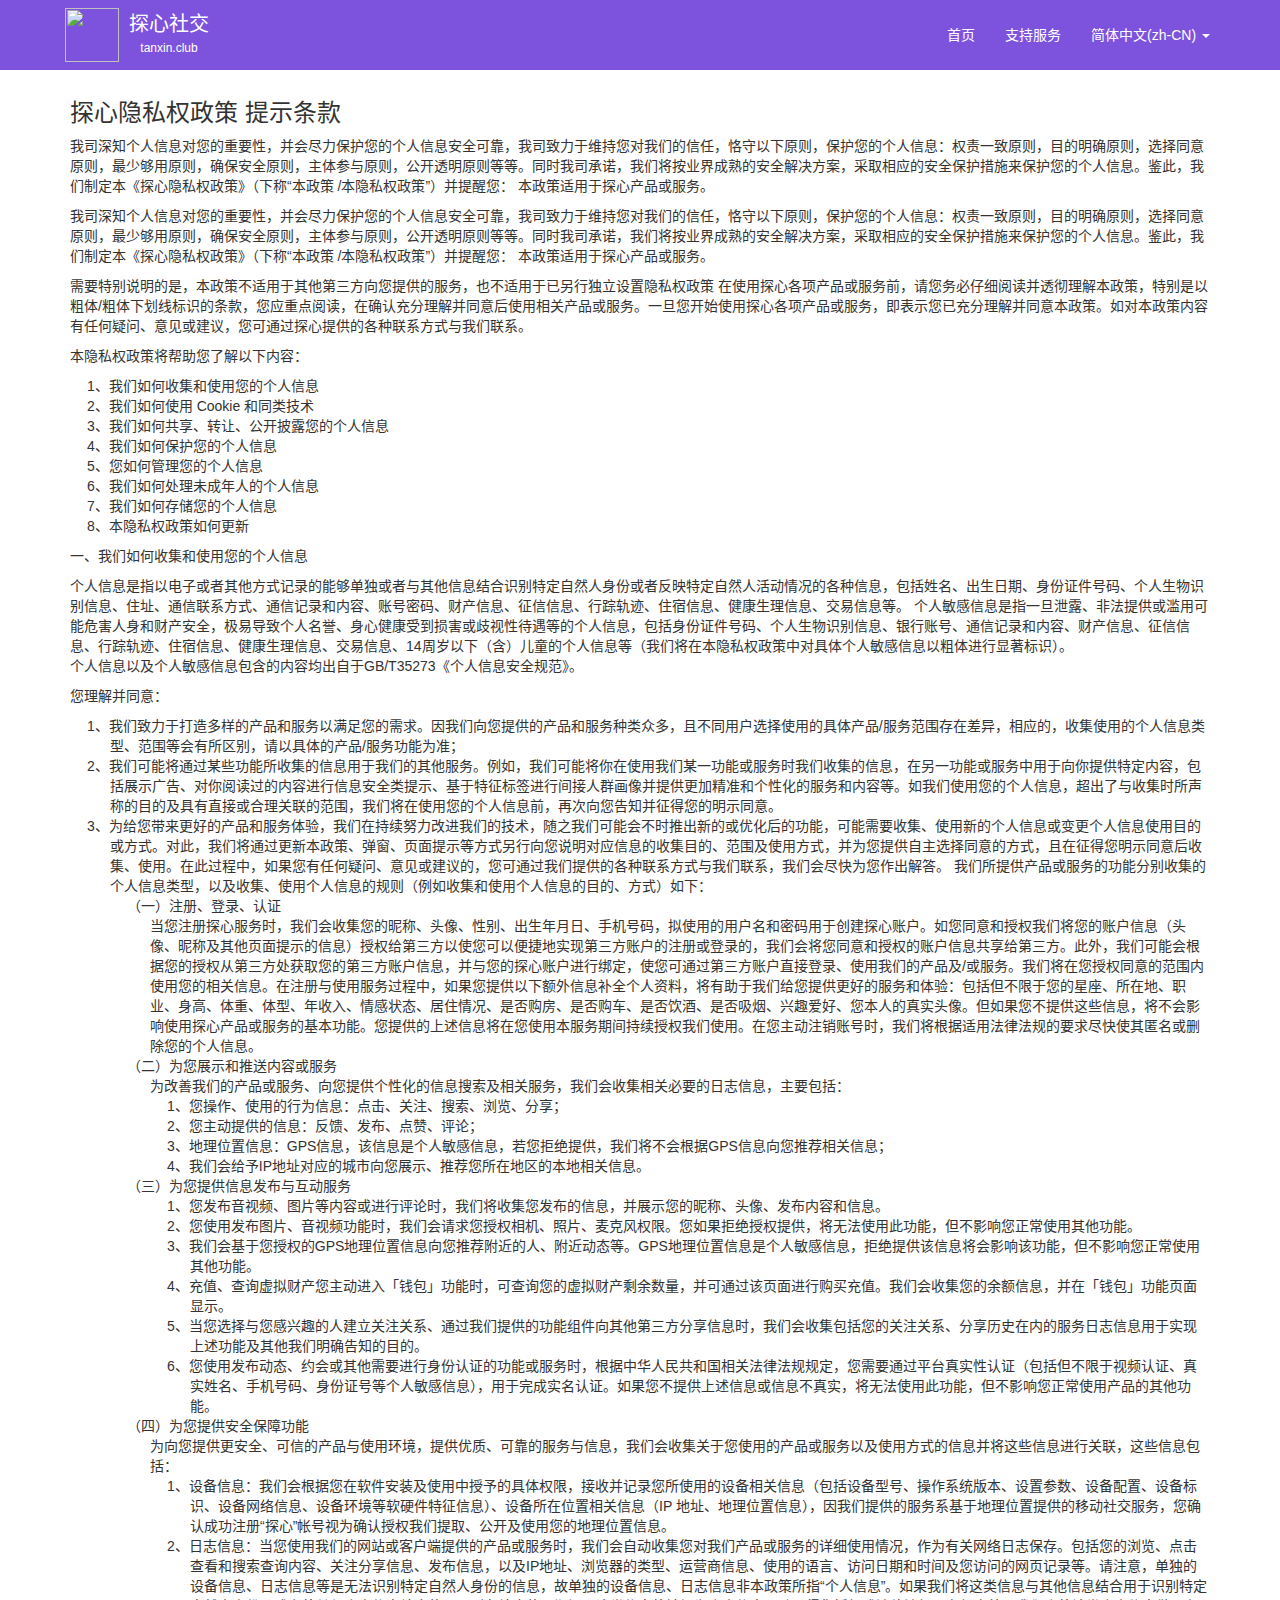
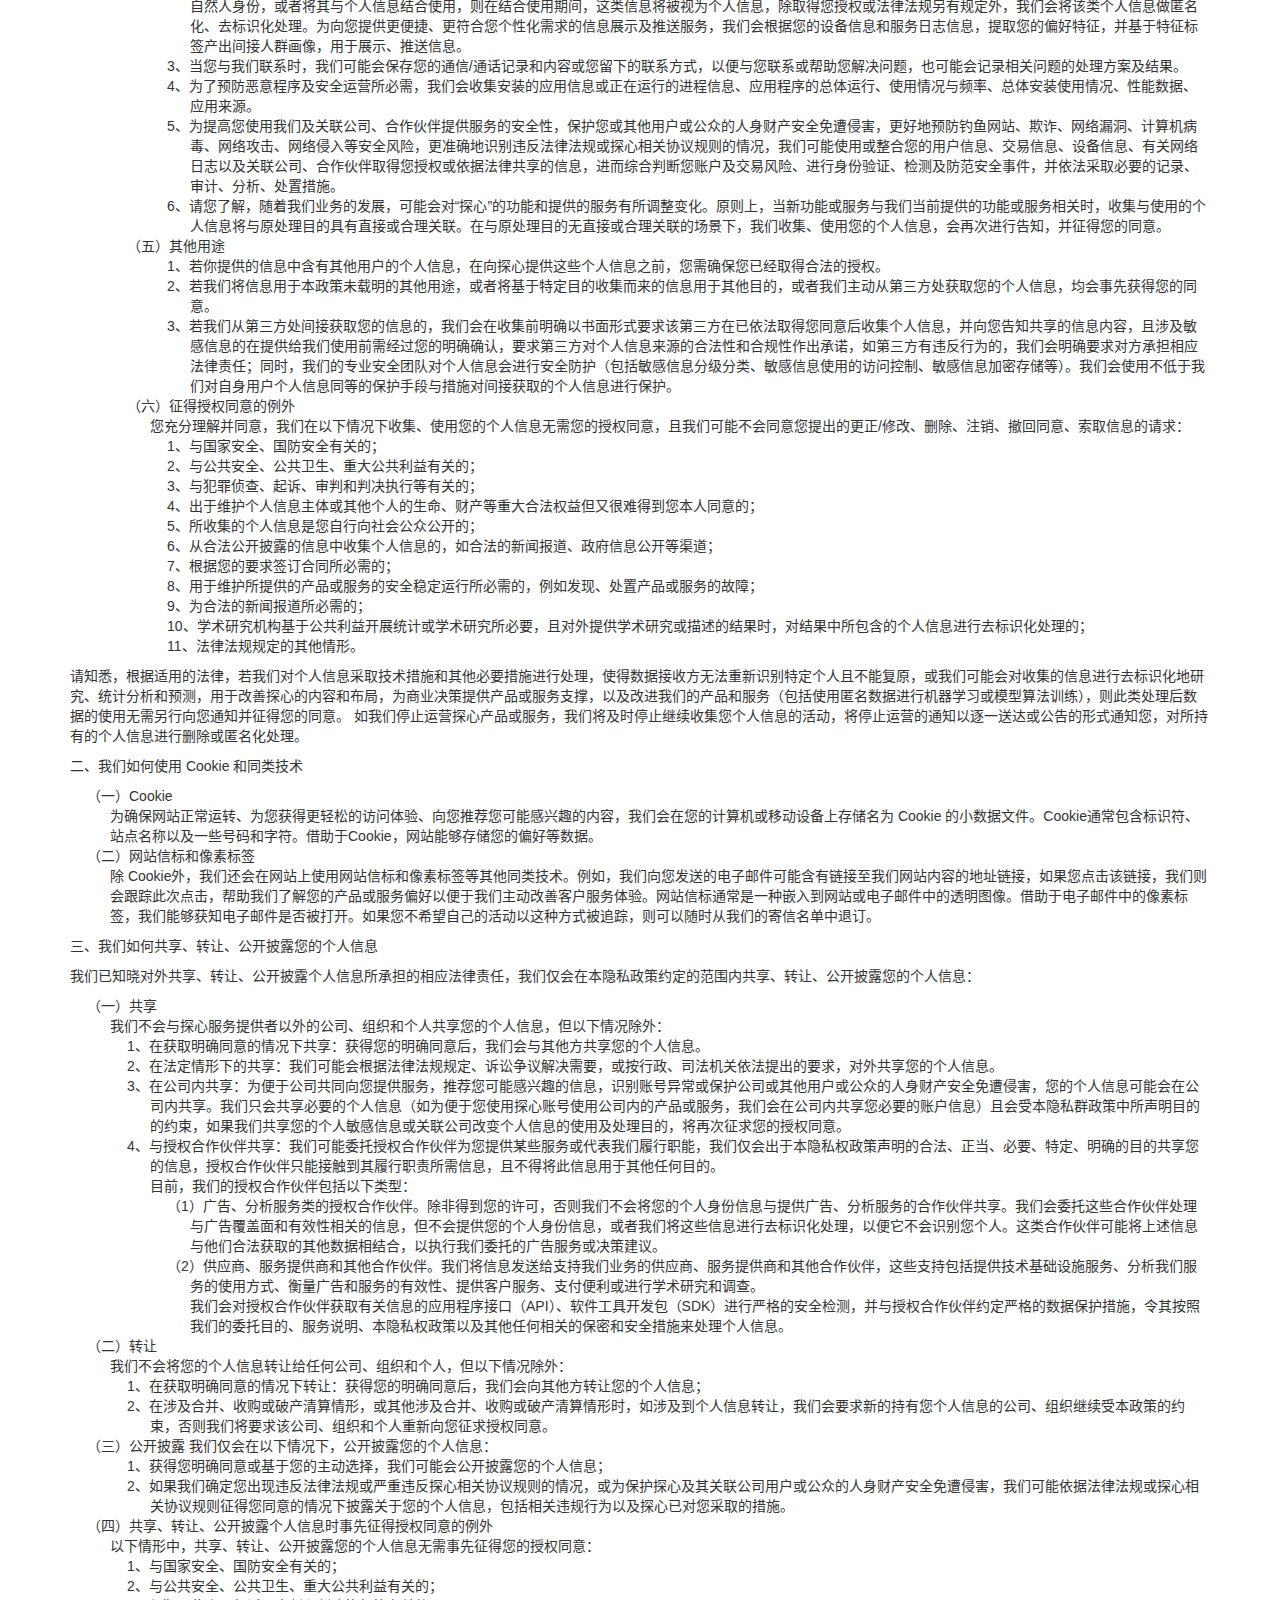
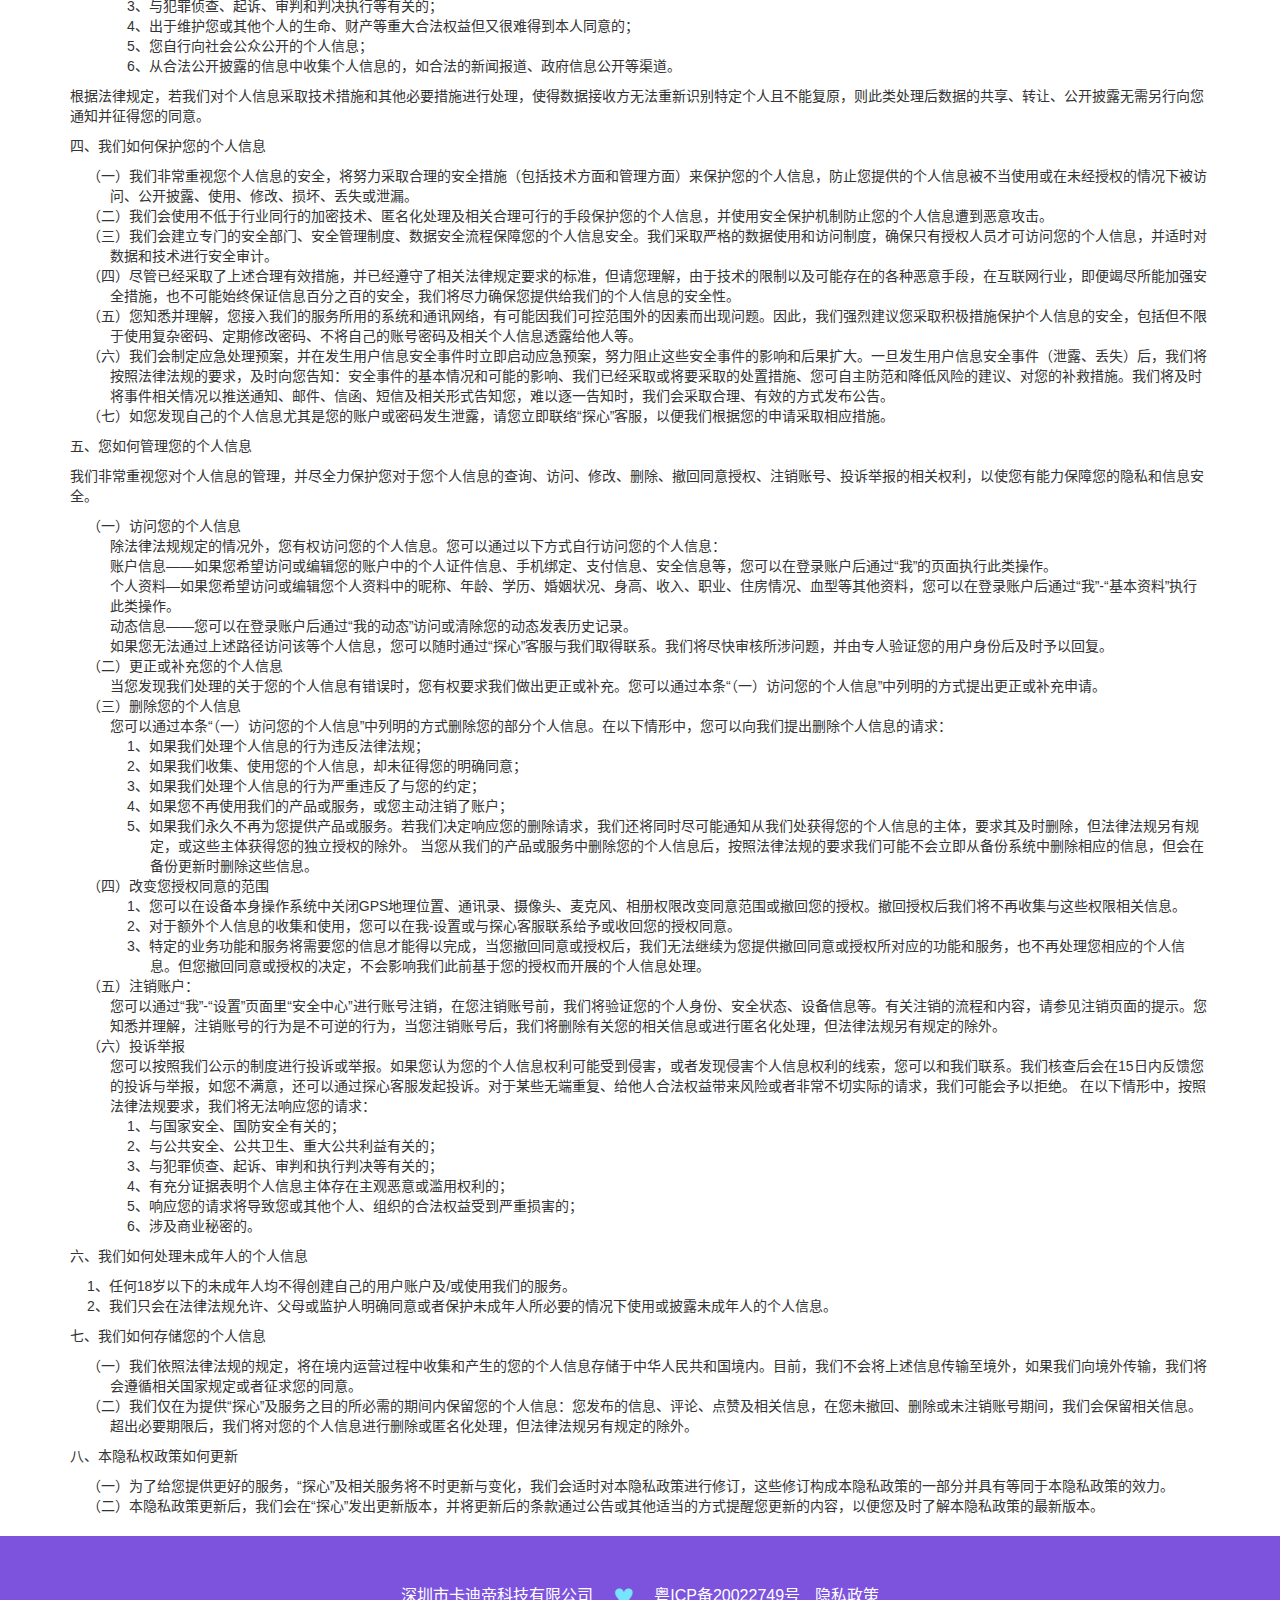
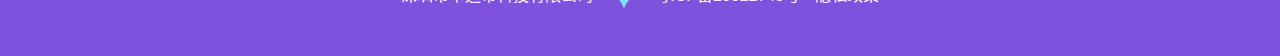
==== privacy.html @ de6b9dac "連結移除副檔名" ====
<html lang="zh-CN">
  <head>
    <meta charset="UTF-8" />
    <meta
      name="viewport"
      content="width=device-width, user-scalable=no, initial-scale=1.0, maximum-scale=1.0, minimum-scale=1.0"
    />
    <meta http-equiv="X-UA-Compatible" content="ie=edge" />
    <title>探心APP</title>

    <meta property="og:type" content="website" />
    <meta property="og:title" content="探心APP" />
    <meta property="og:site_name" content="探心APP" />
    <meta property="og:locale" content="zh-CN" />
    <meta name="twitter:card" content="summary" />
    <meta name="twitter:title" content="探心APP" />
    <meta name="keywords" content="tanxin,探心社交,APP" />
    <meta name="apple-mobile-web-app-capable" content="yes" />
    <meta name="apple-mobile-web-app-status-bar-style" content="black" />
    <link rel="icon" href="favicon.ico" />
    <meta name="description" content="探寻心跳的感觉" />

    <link
      rel="stylesheet"
      href="https://cdnjs.cloudflare.com/ajax/libs/twitter-bootstrap/3.3.7/css/bootstrap.min.css"
    />
    <!--[if lt IE 9]>
      <script src="https://cdnjs.cloudflare.com/ajax/libs/html5shiv/3.7.3/html5shiv.min.js"></script>
      <script src="https://cdnjs.cloudflare.com/ajax/libs/respond.js/1.4.2/respond.min.js"></script>
    <![endif]-->

    <link rel="stylesheet" href="src/css/animate.min.css" />
    <link rel="stylesheet" href="src/css/index.css?d=20200624" />
  </head>

  <body>
    <div id="wrap" class="container">
      <div class="row">
        <nav class="navbar navbar-default navbar-fixed-top" role="navigation">
          <div class="container">
            <div class="navbar-header">
              <button
                type="button"
                class="navbar-toggle"
                data-toggle="collapse"
                data-target=".navbar-collapse"
              >
                <span class="sr-only"></span>
                <span class="icon-bar"></span>
                <span class="icon-bar"></span>
                <span class="icon-bar"></span>
              </button>
              <a class="navbar-brand" href="/">
                <div class="logo">
                  <img src="src/img/logoWhite.png" />
                </div>
                <div class="logo-name">
                  <span class="main-name">探心社交</span>
                  <p class="sec-name">tanxin.club</p>
                </div>
              </a>
            </div>
            <!-- 手機隱藏選單區 -->
            <div class="collapse navbar-collapse navbar-collapse">
              <!-- 右選單 -->
              <ul class="nav navbar-nav navbar-right">
                <li><a class="mainPage" href="/">首页</a></li>
                <li>
                  <a class="supportPage" href="support">支持服务</a>
                </li>
                <li class="dropdown">
                  <a href="#" class="dropdown-toggle" data-toggle="dropdown"
                    >简体中文(zh-CN) <b class="caret"></b
                  ></a>
                  <ul class="dropdown-menu">
                    <li>
                      <a
                        class="dropdown-menu-a-cn"
                        href="javascript:;"
                        data-lan="zh_CN"
                        >简体中文(zh-CN)</a
                      >
                    </li>
                    <li>
                      <a
                        class="dropdown-menu-a-hk"
                        href="javascript:;"
                        data-lan="zh_HK"
                        >繁體中文(zh-HK)</a
                      >
                    </li>
                    <!-- <li>
                      <a
                        class="dropdown-menu-a-en"
                        href="javascript:;"
                        data-lan="en_US"
                        >English(EN)</a
                      >
                    </li> -->
                  </ul>
                </li>
              </ul>
            </div>
            <!-- 手機隱藏選單區結束 -->
          </div>
        </nav>
      </div>
    </div>

    <main>
      <div class="container privacy-container">
        <h3>探心隐私权政策 提示条款</h3>
        <div>
          <p>
            我司深知个人信息对您的重要性，并会尽力保护您的个人信息安全可靠，我司致力于维持您对我们的信任，恪守以下原则，保护您的个人信息：权责一致原则，目的明确原则，选择同意原则，最少够用原则，确保安全原则，主体参与原则，公开透明原则等等。同时我司承诺，我们将按业界成熟的安全解决方案，采取相应的安全保护措施来保护您的个人信息。鉴此，我们制定本《探心隐私权政策》（下称“本政策
            /本隐私权政策”）并提醒您： 本政策适用于探心产品或服务。
          </p>
          <p>
            我司深知个人信息对您的重要性，并会尽力保护您的个人信息安全可靠，我司致力于维持您对我们的信任，恪守以下原则，保护您的个人信息：权责一致原则，目的明确原则，选择同意原则，最少够用原则，确保安全原则，主体参与原则，公开透明原则等等。同时我司承诺，我们将按业界成熟的安全解决方案，采取相应的安全保护措施来保护您的个人信息。鉴此，我们制定本《探心隐私权政策》（下称“本政策
            /本隐私权政策”）并提醒您： 本政策适用于探心产品或服务。
          </p>
          <p>
            需要特别说明的是，本政策不适用于其他第三方向您提供的服务，也不适用于已另行独立设置隐私权政策
            在使用探心各项产品或服务前，请您务必仔细阅读并透彻理解本政策，特别是以粗体/粗体下划线标识的条款，您应重点阅读，在确认充分理解并同意后使用相关产品或服务。一旦您开始使用探心各项产品或服务，即表示您已充分理解并同意本政策。如对本政策内容有任何疑问、意见或建议，您可通过探心提供的各种联系方式与我们联系。
          </p>
          <p></p>
          <p>本隐私权政策将帮助您了解以下内容：<br>
          <ul>
            <li>1、我们如何收集和使用您的个人信息</li>
            <li>2、我们如何使用 Cookie 和同类技术</li>
            <li>3、我们如何共享、转让、公开披露您的个人信息</li>
            <li>4、我们如何保护您的个人信息</li>
            <li>5、您如何管理您的个人信息</li>
            <li>6、我们如何处理未成年人的个人信息</li>
            <li>7、我们如何存储您的个人信息</li>
            <li>8、本隐私权政策如何更新</li>
          </ul>
          </p>
          <p></p>
          <p>一、我们如何收集和使用您的个人信息</p>
          <p>个人信息是指以电子或者其他方式记录的能够单独或者与其他信息结合识别特定自然人身份或者反映特定自然人活动情况的各种信息，包括姓名、出生日期、身份证件号码、个人生物识别信息、住址、通信联系方式、通信记录和内容、账号密码、财产信息、征信信息、行踪轨迹、住宿信息、健康生理信息、交易信息等。
              个人敏感信息是指一旦泄露、非法提供或滥用可能危害人身和财产安全，极易导致个人名誉、身心健康受到损害或歧视性待遇等的个人信息，包括身份证件号码、个人生物识别信息、银行账号、通信记录和内容、财产信息、征信信息、行踪轨迹、住宿信息、健康生理信息、交易信息、14周岁以下（含）儿童的个人信息等（我们将在本隐私权政策中对具体个人敏感信息以粗体进行显著标识）。<br>
            个人信息以及个人敏感信息包含的内容均出自于GB/T35273《个人信息安全规范》。</p>
          <p>您理解并同意：<br>
          <ul>
            <li>1、我们致力于打造多样的产品和服务以满足您的需求。因我们向您提供的产品和服务种类众多，且不同用户选择使用的具体产品/服务范围存在差异，相应的，收集使用的个人信息类型、范围等会有所区别，请以具体的产品/服务功能为准；</li>
            <li>2、我们可能将通过某些功能所收集的信息用于我们的其他服务。例如，我们可能将你在使用我们某一功能或服务时我们收集的信息，在另一功能或服务中用于向你提供特定内容，包括展示广告、对你阅读过的内容进行信息安全类提示、基于特征标签进行间接人群画像并提供更加精准和个性化的服务和内容等。如我们使用您的个人信息，超出了与收集时所声称的目的及具有直接或合理关联的范围，我们将在使用您的个人信息前，再次向您告知并征得您的明示同意。</li>
            <li>3、为给您带来更好的产品和服务体验，我们在持续努力改进我们的技术，随之我们可能会不时推出新的或优化后的功能，可能需要收集、使用新的个人信息或变更个人信息使用目的或方式。对此，我们将通过更新本政策、弹窗、页面提示等方式另行向您说明对应信息的收集目的、范围及使用方式，并为您提供自主选择同意的方式，且在征得您明示同意后收集、使用。在此过程中，如果您有任何疑问、意见或建议的，您可通过我们提供的各种联系方式与我们联系，我们会尽快为您作出解答。
                我们所提供产品或服务的功能分别收集的个人信息类型，以及收集、使用个人信息的规则（例如收集和使用个人信息的目的、方式）如下：<br>
              <ul>
                <li>（一）注册、登录、认证<br>
                  当您注册探心服务时，我们会收集您的昵称、头像、性别、出生年月日、手机号码，拟使用的用户名和密码用于创建探心账户。如您同意和授权我们将您的账户信息（头像、昵称及其他页面提示的信息）授权给第三方以使您可以便捷地实现第三方账户的注册或登录的，我们会将您同意和授权的账户信息共享给第三方。此外，我们可能会根据您的授权从第三方处获取您的第三方账户信息，并与您的探心账户进行绑定，使您可通过第三方账户直接登录、使用我们的产品及/或服务。我们将在您授权同意的范围内使用您的相关信息。在注册与使用服务过程中，如果您提供以下额外信息补全个人资料，将有助于我们给您提供更好的服务和体验：包括但不限于您的星座、所在地、职业、身高、体重、体型、年收入、情感状态、居住情况、是否购房、是否购车、是否饮酒、是否吸烟、兴趣爱好、您本人的真实头像。但如果您不提供这些信息，将不会影响使用探心产品或服务的基本功能。您提供的上述信息将在您使用本服务期间持续授权我们使用。在您主动注销账号时，我们将根据适用法律法规的要求尽快使其匿名或删除您的个人信息。
                </li>
                <li>（二）为您展示和推送内容或服务<br>
                    为改善我们的产品或服务、向您提供个性化的信息搜索及相关服务，我们会收集相关必要的日志信息，主要包括：<br>
                    <ul>
                      <li>1、您操作、使用的行为信息：点击、关注、搜索、浏览、分享；</li>
                          <li>2、您主动提供的信息：反馈、发布、点赞、评论；</li>
                          <li>3、地理位置信息：GPS信息，该信息是个人敏感信息，若您拒绝提供，我们将不会根据GPS信息向您推荐相关信息；</li>
                          <li>4、我们会给予IP地址对应的城市向您展示、推荐您所在地区的本地相关信息。</li>
                    </ul>
                    </li>
                <li>（三）为您提供信息发布与互动服务<br>
                  <ul>
                    <li>1、您发布音视频、图片等内容或进行评论时，我们将收集您发布的信息，并展示您的昵称、头像、发布内容和信息。</li>
                    <li>2、您使用发布图片、音视频功能时，我们会请求您授权相机、照片、麦克风权限。您如果拒绝授权提供，将无法使用此功能，但不影响您正常使用其他功能。</li>
                    <li>3、我们会基于您授权的GPS地理位置信息向您推荐附近的人、附近动态等。GPS地理位置信息是个人敏感信息，拒绝提供该信息将会影响该功能，但不影响您正常使用其他功能。</li>
                    <li>4、充值、查询虚拟财产您主动进入「钱包」功能时，可查询您的虚拟财产剩余数量，并可通过该页面进行购买充值。我们会收集您的余额信息，并在「钱包」功能页面显示。</li>
                    <li>5、当您选择与您感兴趣的人建立关注关系、通过我们提供的功能组件向其他第三方分享信息时，我们会收集包括您的关注关系、分享历史在内的服务日志信息用于实现上述功能及其他我们明确告知的目的。</li>
                    <li>6、您使用发布动态、约会或其他需要进行身份认证的功能或服务时，根据中华人民共和国相关法律法规规定，您需要通过平台真实性认证（包括但不限于视频认证、真实姓名、手机号码、身份证号等个人敏感信息），用于完成实名认证。如果您不提供上述信息或信息不真实，将无法使用此功能，但不影响您正常使用产品的其他功能。</li>
                  </ul>
                </li>
                <li>（四）为您提供安全保障功能<br>
                    为向您提供更安全、可信的产品与使用环境，提供优质、可靠的服务与信息，我们会收集关于您使用的产品或服务以及使用方式的信息并将这些信息进行关联，这些信息包括：<br>
                    <ul>
                      <li>1、设备信息：我们会根据您在软件安装及使用中授予的具体权限，接收并记录您所使用的设备相关信息（包括设备型号、操作系统版本、设置参数、设备配置、设备标识、设备网络信息、设备环境等软硬件特征信息）、设备所在位置相关信息（IP
                          地址、地理位置信息），因我们提供的服务系基于地理位置提供的移动社交服务，您确认成功注册“探心”帐号视为确认授权我们提取、公开及使用您的地理位置信息。</li>
                      <li>2、日志信息：当您使用我们的网站或客户端提供的产品或服务时，我们会自动收集您对我们产品或服务的详细使用情况，作为有关网络日志保存。包括您的浏览、点击查看和搜索查询内容、关注分享信息、发布信息，以及IP地址、浏览器的类型、运营商信息、使用的语言、访问日期和时间及您访问的网页记录等。请注意，单独的设备信息、日志信息等是无法识别特定自然人身份的信息，故单独的设备信息、日志信息非本政策所指“个人信息”。如果我们将这类信息与其他信息结合用于识别特定自然人身份，或者将其与个人信息结合使用，则在结合使用期间，这类信息将被视为个人信息，除取得您授权或法律法规另有规定外，我们会将该类个人信息做匿名化、去标识化处理。为向您提供更便捷、更符合您个性化需求的信息展示及推送服务，我们会根据您的设备信息和服务日志信息，提取您的偏好特征，并基于特征标签产出间接人群画像，用于展示、推送信息。</li>
                      <li>3、当您与我们联系时，我们可能会保存您的通信/通话记录和内容或您留下的联系方式，以便与您联系或帮助您解决问题，也可能会记录相关问题的处理方案及结果。</li>
                      <li>4、为了预防恶意程序及安全运营所必需，我们会收集安装的应用信息或正在运行的进程信息、应用程序的总体运行、使用情况与频率、总体安装使用情况、性能数据、应用来源。</li>
                      <li>5、为提高您使用我们及关联公司、合作伙伴提供服务的安全性，保护您或其他用户或公众的人身财产安全免遭侵害，更好地预防钓鱼网站、欺诈、网络漏洞、计算机病毒、网络攻击、网络侵入等安全风险，更准确地识别违反法律法规或探心相关协议规则的情况，我们可能使用或整合您的用户信息、交易信息、设备信息、有关网络日志以及关联公司、合作伙伴取得您授权或依据法律共享的信息，进而综合判断您账户及交易风险、进行身份验证、检测及防范安全事件，并依法采取必要的记录、审计、分析、处置措施。</li>
                      <li>6、请您了解，随着我们业务的发展，可能会对“探心”的功能和提供的服务有所调整变化。原则上，当新功能或服务与我们当前提供的功能或服务相关时，收集与使用的个人信息将与原处理目的具有直接或合理关联。在与原处理目的无直接或合理关联的场景下，我们收集、使用您的个人信息，会再次进行告知，并征得您的同意。</li>
                    </ul>
                    </li>
                <li>（五）其他用途<br>
                  <ul>
                    <li>1、若你提供的信息中含有其他用户的个人信息，在向探心提供这些个人信息之前，您需确保您已经取得合法的授权。</li>
                    <li>2、若我们将信息用于本政策未载明的其他用途，或者将基于特定目的收集而来的信息用于其他目的，或者我们主动从第三方处获取您的个人信息，均会事先获得您的同意。</li>
                    <li>3、若我们从第三方处间接获取您的信息的，我们会在收集前明确以书面形式要求该第三方在已依法取得您同意后收集个人信息，并向您告知共享的信息内容，且涉及敏感信息的在提供给我们使用前需经过您的明确确认，要求第三方对个人信息来源的合法性和合规性作出承诺，如第三方有违反行为的，我们会明确要求对方承担相应法律责任；同时，我们的专业安全团队对个人信息会进行安全防护（包括敏感信息分级分类、敏感信息使用的访问控制、敏感信息加密存储等）。我们会使用不低于我们对自身用户个人信息同等的保护手段与措施对间接获取的个人信息进行保护。</li>
                  </ul>
                    </li>
                <li>（六）征得授权同意的例外<br>
                    您充分理解并同意，我们在以下情况下收集、使用您的个人信息无需您的授权同意，且我们可能不会同意您提出的更正/修改、删除、注销、撤回同意、索取信息的请求：<br>
                    <ul>
                      <li>1、与国家安全、国防安全有关的；</li>
                      <li>2、与公共安全、公共卫生、重大公共利益有关的；</li>
                      <li>3、与犯罪侦查、起诉、审判和判决执行等有关的；</li>
                      <li>4、出于维护个人信息主体或其他个人的生命、财产等重大合法权益但又很难得到您本人同意的；</li>
                      <li>5、所收集的个人信息是您自行向社会公众公开的；</li>
                      <li>6、从合法公开披露的信息中收集个人信息的，如合法的新闻报道、政府信息公开等渠道；</li>
                      <li>7、根据您的要求签订合同所必需的；</li>
                      <li>8、用于维护所提供的产品或服务的安全稳定运行所必需的，例如发现、处置产品或服务的故障；</li>
                      <li>9、为合法的新闻报道所必需的；</li>
                      <li>10、学术研究机构基于公共利益开展统计或学术研究所必要，且对外提供学术研究或描述的结果时，对结果中所包含的个人信息进行去标识化处理的；</li>
                      <li>11、法律法规规定的其他情形。</li>
                    </ul>
                    </li>
              </ul>
              </li>
          </ul>
          </p>
          <p>请知悉，根据适用的法律，若我们对个人信息采取技术措施和其他必要措施进行处理，使得数据接收方无法重新识别特定个人且不能复原，或我们可能会对收集的信息进行去标识化地研究、统计分析和预测，用于改善探心的内容和布局，为商业决策提供产品或服务支撑，以及改进我们的产品和服务（包括使用匿名数据进行机器学习或模型算法训练），则此类处理后数据的使用无需另行向您通知并征得您的同意。
              如我们停止运营探心产品或服务，我们将及时停止继续收集您个人信息的活动，将停止运营的通知以逐一送达或公告的形式通知您，对所持有的个人信息进行删除或匿名化处理。</p>
          <p></p>
          <p>二、我们如何使用 Cookie 和同类技术</p>
          <p>
            <ul>
              <li>（一）Cookie<br>
                  为确保网站正常运转、为您获得更轻松的访问体验、向您推荐您可能感兴趣的内容，我们会在您的计算机或移动设备上存储名为 Cookie 的小数据文件。Cookie通常包含标识符、站点名称以及一些号码和字符。借助于Cookie，网站能够存储您的偏好等数据。</li>
              <li>（二）网站信标和像素标签<br>
                除 Cookie外，我们还会在网站上使用网站信标和像素标签等其他同类技术。例如，我们向您发送的电子邮件可能含有链接至我们网站内容的地址链接，如果您点击该链接，我们则会跟踪此次点击，帮助我们了解您的产品或服务偏好以便于我们主动改善客户服务体验。网站信标通常是一种嵌入到网站或电子邮件中的透明图像。借助于电子邮件中的像素标签，我们能够获知电子邮件是否被打开。如果您不希望自己的活动以这种方式被追踪，则可以随时从我们的寄信名单中退订。
              </li>          
            </ul>
          </p>
          <p></p>
          <p>三、我们如何共享、转让、公开披露您的个人信息</p>
          <p>我们已知晓对外共享、转让、公开披露个人信息所承担的相应法律责任，我们仅会在本隐私政策约定的范围内共享、转让、公开披露您的个人信息：<br>
            <ul>
              <li>（一）共享<br>
                我们不会与探心服务提供者以外的公司、组织和个人共享您的个人信息，但以下情况除外：<br>
                <ul>
                  <li>1、在获取明确同意的情况下共享：获得您的明确同意后，我们会与其他方共享您的个人信息。</li>
                  <li>2、在法定情形下的共享：我们可能会根据法律法规规定、诉讼争议解决需要，或按行政、司法机关依法提出的要求，对外共享您的个人信息。</li>
                  <li>3、在公司内共享：为便于公司共同向您提供服务，推荐您可能感兴趣的信息，识别账号异常或保护公司或其他用户或公众的人身财产安全免遭侵害，您的个人信息可能会在公司内共享。我们只会共享必要的个人信息（如为便于您使用探心账号使用公司内的产品或服务，我们会在公司内共享您必要的账户信息）且会受本隐私群政策中所声明目的的约束，如果我们共享您的个人敏感信息或关联公司改变个人信息的使用及处理目的，将再次征求您的授权同意。</li>
                  <li>4、与授权合作伙伴共享：我们可能委托授权合作伙伴为您提供某些服务或代表我们履行职能，我们仅会出于本隐私权政策声明的合法、正当、必要、特定、明确的目的共享您的信息，授权合作伙伴只能接触到其履行职责所需信息，且不得将此信息用于其他任何目的。<br>
                      目前，我们的授权合作伙伴包括以下类型：<br>
                      <ul>
                        <li>（1）广告、分析服务类的授权合作伙伴。除非得到您的许可，否则我们不会将您的个人身份信息与提供广告、分析服务的合作伙伴共享。我们会委托这些合作伙伴处理与广告覆盖面和有效性相关的信息，但不会提供您的个人身份信息，或者我们将这些信息进行去标识化处理，以便它不会识别您个人。这类合作伙伴可能将上述信息与他们合法获取的其他数据相结合，以执行我们委托的广告服务或决策建议。</li>
                        <li>（2）供应商、服务提供商和其他合作伙伴。我们将信息发送给支持我们业务的供应商、服务提供商和其他合作伙伴，这些支持包括提供技术基础设施服务、分析我们服务的使用方式、衡量广告和服务的有效性、提供客户服务、支付便利或进行学术研究和调查。<br>
                            我们会对授权合作伙伴获取有关信息的应用程序接口（API）、软件工具开发包（SDK）进行严格的安全检测，并与授权合作伙伴约定严格的数据保护措施，令其按照我们的委托目的、服务说明、本隐私权政策以及其他任何相关的保密和安全措施来处理个人信息。</li>
                      </ul>
                  </li>
                </ul>
                  </li>
              <li>（二）转让<br>
                  我们不会将您的个人信息转让给任何公司、组织和个人，但以下情况除外：<br>
                  <ul>
                    <li>1、在获取明确同意的情况下转让：获得您的明确同意后，我们会向其他方转让您的个人信息；</li>
                    <li>2、在涉及合并、收购或破产清算情形，或其他涉及合并、收购或破产清算情形时，如涉及到个人信息转让，我们会要求新的持有您个人信息的公司、组织继续受本政策的约束，否则我们将要求该公司、组织和个人重新向您征求授权同意。</li>
                  </ul>
                  </li>
              <li>（三）公开披露 我们仅会在以下情况下，公开披露您的个人信息：<br>
                <ul>
                  <li>1、获得您明确同意或基于您的主动选择，我们可能会公开披露您的个人信息；</li>
                  <li>2、如果我们确定您出现违反法律法规或严重违反探心相关协议规则的情况，或为保护探心及其关联公司用户或公众的人身财产安全免遭侵害，我们可能依据法律法规或探心相关协议规则征得您同意的情况下披露关于您的个人信息，包括相关违规行为以及探心已对您采取的措施。</li>
                </ul>
                  </li>
              <li>（四）共享、转让、公开披露个人信息时事先征得授权同意的例外<br>
                  以下情形中，共享、转让、公开披露您的个人信息无需事先征得您的授权同意：<br>
                  <ul>
                    <li>1、与国家安全、国防安全有关的；</li>
                    <li>2、与公共安全、公共卫生、重大公共利益有关的；</li>
                    <li>3、与犯罪侦查、起诉、审判和判决执行等有关的；</li>
                    <li>4、出于维护您或其他个人的生命、财产等重大合法权益但又很难得到本人同意的；</li>
                    <li>5、您自行向社会公众公开的个人信息；</li>
                    <li>6、从合法公开披露的信息中收集个人信息的，如合法的新闻报道、政府信息公开等渠道。</li>
                  </ul>
                  </li>
            </ul>              
              根据法律规定，若我们对个人信息采取技术措施和其他必要措施进行处理，使得数据接收方无法重新识别特定个人且不能复原，则此类处理后数据的共享、转让、公开披露无需另行向您通知并征得您的同意。</p>
          <p>四、我们如何保护您的个人信息</p>
          <p>
            <ul>
              <li>（一）我们非常重视您个人信息的安全，将努力采取合理的安全措施（包括技术方面和管理方面）来保护您的个人信息，防止您提供的个人信息被不当使用或在未经授权的情况下被访问、公开披露、使用、修改、损坏、丢失或泄漏。</li>
              <li>（二）我们会使用不低于行业同行的加密技术、匿名化处理及相关合理可行的手段保护您的个人信息，并使用安全保护机制防止您的个人信息遭到恶意攻击。</li>
              <li>（三）我们会建立专门的安全部门、安全管理制度、数据安全流程保障您的个人信息安全。我们采取严格的数据使用和访问制度，确保只有授权人员才可访问您的个人信息，并适时对数据和技术进行安全审计。</li>
              <li>（四）尽管已经采取了上述合理有效措施，并已经遵守了相关法律规定要求的标准，但请您理解，由于技术的限制以及可能存在的各种恶意手段，在互联网行业，即便竭尽所能加强安全措施，也不可能始终保证信息百分之百的安全，我们将尽力确保您提供给我们的个人信息的安全性。</li>
              <li>（五）您知悉并理解，您接入我们的服务所用的系统和通讯网络，有可能因我们可控范围外的因素而出现问题。因此，我们强烈建议您采取积极措施保护个人信息的安全，包括但不限于使用复杂密码、定期修改密码、不将自己的账号密码及相关个人信息透露给他人等。</li>
              <li>（六）我们会制定应急处理预案，并在发生用户信息安全事件时立即启动应急预案，努力阻止这些安全事件的影响和后果扩大。一旦发生用户信息安全事件（泄露、丢失）后，我们将按照法律法规的要求，及时向您告知：安全事件的基本情况和可能的影响、我们已经采取或将要采取的处置措施、您可自主防范和降低风险的建议、对您的补救措施。我们将及时将事件相关情况以推送通知、邮件、信函、短信及相关形式告知您，难以逐一告知时，我们会采取合理、有效的方式发布公告。</li>
              <li>（七）如您发现自己的个人信息尤其是您的账户或密码发生泄露，请您立即联络“探心”客服，以便我们根据您的申请采取相应措施。</li>
            </ul>
          </p>
          <p>五、您如何管理您的个人信息</p>
          <p>
              我们非常重视您对个人信息的管理，并尽全力保护您对于您个人信息的查询、访问、修改、删除、撤回同意授权、注销账号、投诉举报的相关权利，以使您有能力保障您的隐私和信息安全。<br>
              <ul>
                <li>（一）访问您的个人信息<br>
                    除法律法规规定的情况外，您有权访问您的个人信息。您可以通过以下方式自行访问您的个人信息：<br>
                    账户信息——如果您希望访问或编辑您的账户中的个人证件信息、手机绑定、支付信息、安全信息等，您可以在登录账户后通过“我”的页面执行此类操作。<br>
                    个人资料—如果您希望访问或编辑您个人资料中的昵称、年龄、学历、婚姻状况、身高、收入、职业、住房情况、血型等其他资料，您可以在登录账户后通过“我”-“基本资料”执行此类操作。<br>
                    动态信息——您可以在登录账户后通过“我的动态”访问或清除您的动态发表历史记录。<br>
                    如果您无法通过上述路径访问该等个人信息，您可以随时通过“探心”客服与我们取得联系。我们将尽快审核所涉问题，并由专人验证您的用户身份后及时予以回复。</li>
                <li>（二）更正或补充您的个人信息<br>
                    当您发现我们处理的关于您的个人信息有错误时，您有权要求我们做出更正或补充。您可以通过本条“（一）访问您的个人信息”中列明的方式提出更正或补充申请。</li>
                <li>（三）删除您的个人信息<br>
                    您可以通过本条“（一）访问您的个人信息”中列明的方式删除您的部分个人信息。在以下情形中，您可以向我们提出删除个人信息的请求：<br>
                    <ul>
                      <li>1、如果我们处理个人信息的行为违反法律法规；</li>
                      <li>2、如果我们收集、使用您的个人信息，却未征得您的明确同意；</li>
                      <li>3、如果我们处理个人信息的行为严重违反了与您的约定；</li>
                      <li>4、如果您不再使用我们的产品或服务，或您主动注销了账户；</li>
                      <li>5、如果我们永久不再为您提供产品或服务。若我们决定响应您的删除请求，我们还将同时尽可能通知从我们处获得您的个人信息的主体，要求其及时删除，但法律法规另有规定，或这些主体获得您的独立授权的除外。
                          当您从我们的产品或服务中删除您的个人信息后，按照法律法规的要求我们可能不会立即从备份系统中删除相应的信息，但会在备份更新时删除这些信息。</li>
                    </ul>
                  </li>
                <li>（四）改变您授权同意的范围<br>
                  <ul>
                    <li>1、您可以在设备本身操作系统中关闭GPS地理位置、通讯录、摄像头、麦克风、相册权限改变同意范围或撤回您的授权。撤回授权后我们将不再收集与这些权限相关信息。</li>
                    <li>2、对于额外个人信息的收集和使用，您可以在我-设置或与探心客服联系给予或收回您的授权同意。</li>
                    <li>3、特定的业务功能和服务将需要您的信息才能得以完成，当您撤回同意或授权后，我们无法继续为您提供撤回同意或授权所对应的功能和服务，也不再处理您相应的个人信息。但您撤回同意或授权的决定，不会影响我们此前基于您的授权而开展的个人信息处理。</li>
                  </ul>
                    </li>
                <li>（五）注销账户：<br>
                    您可以通过“我”-“设置”页面里“安全中心”进行账号注销，在您注销账号前，我们将验证您的个人身份、安全状态、设备信息等。有关注销的流程和内容，请参见注销页面的提示。您知悉并理解，注销账号的行为是不可逆的行为，当您注销账号后，我们将删除有关您的相关信息或进行匿名化处理，但法律法规另有规定的除外。</li>
                <li>（六）投诉举报<br>
                    您可以按照我们公示的制度进行投诉或举报。如果您认为您的个人信息权利可能受到侵害，或者发现侵害个人信息权利的线索，您可以和我们联系。我们核查后会在15日内反馈您的投诉与举报，如您不满意，还可以通过探心客服发起投诉。对于某些无端重复、给他人合法权益带来风险或者非常不切实际的请求，我们可能会予以拒绝。
                    在以下情形中，按照法律法规要求，我们将无法响应您的请求：<br>
                    <ul>
                      <li>1、与国家安全、国防安全有关的；</li>
                      <li>2、与公共安全、公共卫生、重大公共利益有关的；</li>
                      <li>3、与犯罪侦查、起诉、审判和执行判决等有关的；</li>
                      <li>4、有充分证据表明个人信息主体存在主观恶意或滥用权利的；</li>
                      <li>5、响应您的请求将导致您或其他个人、组织的合法权益受到严重损害的；</li>
                      <li>6、涉及商业秘密的。</li>
                    </ul>
                    </li>
              </ul>
              </p>
          <p>六、我们如何处理未成年人的个人信息</p>
          <p>
            <ul>
              <li>1、任何18岁以下的未成年人均不得创建自己的用户账户及/或使用我们的服务。</li>
              <li>2、我们只会在法律法规允许、父母或监护人明确同意或者保护未成年人所必要的情况下使用或披露未成年人的个人信息。</li>
            </ul>              
              </p>
          <p>七、我们如何存储您的个人信息</p>
          <p>
            <ul>
              <li>（一）我们依照法律法规的规定，将在境内运营过程中收集和产生的您的个人信息存储于中华人民共和国境内。目前，我们不会将上述信息传输至境外，如果我们向境外传输，我们将会遵循相关国家规定或者征求您的同意。</li>
              <li>（二）我们仅在为提供“探心”及服务之目的所必需的期间内保留您的个人信息：您发布的信息、评论、点赞及相关信息，在您未撤回、删除或未注销账号期间，我们会保留相关信息。超出必要期限后，我们将对您的个人信息进行删除或匿名化处理，但法律法规另有规定的除外。</li>
            </ul>
              </p>
          <p>八、本隐私权政策如何更新</p>
          <p>
            <ul>
              <li>（一）为了给您提供更好的服务，“探心”及相关服务将不时更新与变化，我们会适时对本隐私政策进行修订，这些修订构成本隐私政策的一部分并具有等同于本隐私政策的效力。</li>
              <li>（二）本隐私政策更新后，我们会在“探心”发出更新版本，并将更新后的条款通过公告或其他适当的方式提醒您更新的内容，以便您及时了解本隐私政策的最新版本。</li>
            </ul>
            </p>
        </div>

      </div>
    </main>

    <footer id="default-footer">
      <div class="container">
        <div class="bottom-bar">
          <span>深圳市卡迪帝科技有限公司</span>
          <span class="heart">♥</span>
          <span>
            <a
              href="http://beian.miit.gov.cn/"
              target="_blank"
              rel="noopener noreferrer"
            >
              <span class="footer-icp">粤ICP备20022749号</span></a
            >
            <a href="privacy">
              <span class="footer-privacy">隐私政策</span></a
            >
          </span>
        </div>
      </div>
    </footer>
    <script src="https://code.jquery.com/jquery.js"></script>
    <script src="https://cdnjs.cloudflare.com/ajax/libs/twitter-bootstrap/3.3.7/js/bootstrap.min.js"></script>
    <script>
        $(document).ready(function() {
          $(".dropdown-menu li a").click(function() {
            var langCss = $(this)
              .attr("data-lan")
              .split("_");
  
            if (langCss[1].toLowerCase() === "cn") {
              $(".dropdown-toggle").html("简体中文(zh-CN) <b class='caret'></b>");
              $(".sr-only").text("选单切换");
              $(".mainPage").text("首页");
              $(".supportPage").text("支持服务");
              $(".footer-companyName").text("深圳市卡迪帝科技有限公司");
              $(".footer-icp").text("粤ICP备20022749号");
              $(".footer-privacy").text("隐私政策");
            } else if (langCss[1].toLowerCase() === "hk") {
              $(".dropdown-toggle").html("繁體中文(zh-HK) <b class='caret'></b>");
              $(".sr-only").text("選單切換");
              $(".mainPage").text("首頁");
              $(".supportPage").text("支持服務");
              $(".footer-companyName").text("深圳市卡迪帝科技有限公司");
              $(".footer-icp").text("粵ICP備20022749號");
              $(".footer-privacy").text("隱私政策");
            }
          });
        });
      </script>
  </body>
</html>
---- src/css/index.css ----
html {
  font-size: 10px;
}
body {
  font-family: sans-serif;
  background-color: #fff;
  font-size: 1.4rem;
}
.navbar-brand {
  width: auto;
  height: 70px;
  padding: 8px 0;
  border-bottom: 0px;
}
.navbar-default {
  background: rgba(125, 83, 222, 1);
  border-bottom: 0px;
}
.navbar-toggle {
  margin-top: 20px;
}
.navbar-default .navbar-nav > li > a {
  color: #fff;
}
.navbar-default .navbar-nav > li > a:focus,
.navbar-default .navbar-nav > li > a:hover {
  color: #7d53de;
  background-color: #78e3fd;
}
.navbar-default .navbar-nav > .open > a,
.navbar-default .navbar-nav > .open > a:focus,
.navbar-default .navbar-nav > .open > a:hover {
  /* color: #78e3fd;
  background: rgba(255, 255, 255, 0); */
  color: #7d53de;
  background-color: #78e3fd;
}
.navbar-default .navbar-toggle {
  border-color: #fff;
}
.navbar-default .navbar-toggle .icon-bar {
  background-color: #fff;
}
.navbar-default .navbar-toggle:focus,
.navbar-default .navbar-toggle:hover {
  background-color: #fff;
}
.navbar-default .navbar-toggle:focus .icon-bar,
.navbar-default .navbar-toggle:hover .icon-bar {
  background-color: #7d53de;
}
.dropdown-menu {
  background: none;
  background-color: #78e3fd;
  box-shadow: none;
  border: 3px #78e3fd solid;
}
.dropdown-menu > li > a {
  /* color: #78e3fd; */
  color: #7d53de;
}
.dropdown-menu > li:hover {
  background: #78e3fd;
}

.dropdown-menu > li > a:hover,
.dropdown-menu > li > a:focus {
  color: #7d53de;
}
.dropdown-menu > li > a:focus,
.dropdown-menu > li > a:hover {
  background: #7d53de;
  color:#78e3fd;
}
.navbar-default .navbar-nav > .active > a,
.navbar-default .navbar-nav > .active > a:focus,
.navbar-default .navbar-nav > .active > a:hover {
  color: #7d53de;
  background-color: #78e3fd;
}

.logo {
  float: left;
  width: 54px;
  height: 54px;
  margin: 0 0 0 10px;
}
.logo img {
  width: 100%;
  height: 100%;
}
.logo-name {
  float: left;
  display: block;
  width: 100px;
  height: 42px;
  text-align: center;
  font-size: 2rem;
  margin: 6px 0;
  color: #fff;
}
.sec-name {
  margin-top: 4px;
  font-size: 1.2rem;
}
.topArea {
  width: 100%;
  height: auto;
  background: #7d53de;
}
.topArea-img {
  position: relative;
  width: 100%;
  height: auto;
  padding: 77px 0 0;
  text-align: center;
}
.topArea-img img {
  width: 100%;
  height: auto;
  max-width: 524px;
  /* max-height: 423px; */
}

.topArea-link-span > div {
  font-size: 2.8rem;
  color: #fff;
  width: 100%;
}
.topArea-logo {
  position: relative;
  margin: 150px auto 50px;
  width: 100%;
  text-align: center;
}
.topArea-logo img {
  max-width: 150px;
  max-height: 150px;
}
.topArea-link {
  width: 100%;
  text-align: center;
}
.topArea-link a,
.topArea-link a:focus {
  width: 100%;
  max-width: 120px;
  height: 50px;
  font-size: 1.8rem;
  padding: 10px 15px;
  border: 2px #fff solid;
  color: #fff;
  text-align: center;
  text-decoration: none;
}
.topArea-link a:hover {
  background: #fff;
  border: 2px #7d53de solid;
  color: #7d53de;
}
main {
  min-height: 770px;
  margin: 80px 10px 10px;
}
main .app-container {
  margin: 40px 0;
}
main .carousel-container {
  margin: 20px 0;
}
main .info-container {
  margin: 30px 0;
}
main .app-info {
  text-align: center;
}
main .app-mainTitle {
  font-size: 4rem;
  font-weight: bold;
}
main .app-secTitle {
  font-size: 2.5rem;
  margin-left: 10px;
}

main .typingCursor::after {
  content: "";
  width: 2px;
  height: 2.6rem;
  margin-left: 5px;
  margin-bottom: 4px;
  display: inline-block;
  vertical-align: bottom;
  background-color: black;

  -webkit-animation: blink 0.7s infinite;
  -moz-animation: blink 0.7s infinite;
  animation: blink 0.7s infinite;
}
main .app-qrCode {
  display: block;
  margin: 10px auto 30px;
}
main .app-qrCode-img,
main .app-qrCode-txt,
main .app-downloadBtn,
main .carousel-content {
  display: flex;
  align-items: center;
  justify-content: center;
}
main .app-qrCode-img img {
  width: 100%;
  height: 100%;
  max-width: 274px;
  max-height: 274px;
  padding: 15px;
  background: #fff;
  border-radius: 5px;
  box-shadow: 0 4px 8px 0 rgba(192, 130, 130, 0.2),
    0 6px 20px 0 rgba(0, 0, 0, 0.19);
}

main .app-qrCode-txt {
  font-size: 1.2rem;
  margin: -19px 0 0;
}
main .app-download {
  margin: 130px 0;
}
main .app-downloadBtn {
  height: 60px;
  background: #7d53de;
  color: #fff;
  border-radius: 30px;
  /* margin: 10px 0; */
  cursor: pointer;
  margin-top: 15px;
  transition: 0.2s;
}
main .app-downloadBtn:hover,
main .app-downloadBtn:focus {
  background: #78e3fd;
  color: #7d53de;
  transform: scale(1.05);
}
main .app-download-txt {
  font-size: 2.4rem;
  margin-left: 10px;
  font-weight: bold;
}

main .carousel-mask {
  position: absolute;
  width: 300px;
  height: 607px;
  z-index: 0;
}
main .carousel-mask img {
  width: 100%;
}

main .info-img {
  left: 0;
  width: 100%;
  height: auto;
  max-width: 400px;
  max-height: 400px;
  text-align: center;
  margin: 0 auto;

  /* -webkit-animation: move 2s;
  -moz-animation: move 2s;
  animation: move 2s; */
}
main .info-img img {
  width: 100%;
  height: auto;
  border-radius: 20px;
}
main .info-container-txt {
  font-size: 2rem;
  display: flex;
  align-items: center;
  justify-content: center;
  height: 100%;
  max-height: 400px;
}
main .info-container-txt h2 {
  font-size: 3rem;
  font-weight: bold;
}

main .privacy-container {
  margin: 70px auto 0;
  font-size: 1.4rem;
}
main .privacy-container ul li {
  list-style-type: none;
  text-indent: -23px;
}

main .support-container {
  margin: 20% auto 0;
}
main .support-container h3,
main .support-container h4 {
  font-weight: 500;
}
main .support-container p a {
  text-decoration: none;
  color: #7d53de;
}
main .support-container p a:hover,
main .support-container p a:focus,
main .support-container p a:active {
  text-decoration: none;
  color: #78e3fd;
}

footer {
  position: relative;
  display: flex;
  align-items: center;
  width: 100%;
  height: 120px;
  bottom: 0;
  text-align: center;
  background-color: #7d53de;
  color: #fff;
}
footer a {
  color: #fff;
}
footer a:focus,
footer a:hover {
  color: #78e3fd;
  text-decoration: none;
  cursor: pointer;
}
footer .bottom-bar {
  display: flex;
  align-items: center;
  justify-content: center;
  width: 100%;
}
footer span {
  font-size: 1.6rem;
}
footer .heart {
  font-size: 3.5rem;
  color: #78e3fd;
  margin: 0px 20px;
}

footer .footer-privacy {
  margin-left: 10px;
}

#weixin-tip {
  display: nono;
  position: fixed;
  left: 0;
  top: 0;
  bottom: 0;
  background: rgba(0, 0, 0, 0.8);
  filter: alpha(opacity=80);
  height: 100%;
  width: 100%;
  z-index: 999999999;
}

#live_img{
  width: 90%;
  height: auto;
  margin: 10px 5% 0;
}

#weixin-tip p {
  text-align: center;
  margin-top: 10%;
  padding: 0 5%;
}
@media (min-width: 768px) {
  .navbar-nav > li > a {
    padding-top: 25px;
    padding-bottom: 25px;
  }
}
@media (max-width: 1199px) {
  html {
    font-size: 9px;
  }
  main .app-download {
    margin: 30px 0;
  }
}
@media (max-width: 991px) {
  html {
    font-size: 7px;
  }
  main .app-download {
    margin: 30px 0;
  }
}

@media (max-width: 767px) {
  html {
    font-size: 8px;
  }
  .navbar-default .navbar-nav .open .dropdown-menu > li > a {
    color: #78e3fd;
  }
  main {
    min-height: auto;
    margin: 10px 10px 10px;
  }
  main .app-container {
    margin: 50px 0;
  }
  main .info-container-txt {
    align-items: stretch;
    justify-content: center;
    max-height: 280px;
  }

  footer .footer-icp,
  footer .footer-privacy {
    display: block;
  }
  footer .footer-privacy {
    margin-left: 0px;
  }
}

@media (max-width: 540px) {
  html {
    font-size: 6.5px;
  }
  main {
    min-height: calc(100vh - 140px);
    margin: 10px 10px 10px;
  }
  main .app-container {
    margin: 30px 0;
  }
  main .app-download {
    margin: 0px;
  }
  main .info-container {
    margin: 20px 0 0;
  }
  main .info-container-txt {
    align-items: stretch;
    justify-content: center;
    max-height: 210px;
  }
  main .support-container {
    margin: 40% auto 0;
  }
}

@-webkit-keyframes blink {
  0% {
    opacity: 1;
  }

  50% {
    opacity: 0;
  }

  100% {
    opacity: 1;
  }
}

@-moz-keyframes blink {
  0% {
    opacity: 1;
  }

  50% {
    opacity: 0;
  }

  100% {
    opacity: 1;
  }
}

@keyframes blink {
  0% {
    opacity: 1;
  }

  50% {
    opacity: 0;
  }

  100% {
    opacity: 1;
  }
}
@-webkit-keyframes move {
  0% {
    transform: scale(0.1);
    opacity: 0;
  }
  60% {
    transform: scale(1.2);
    opacity: 1;
  }
  100% {
    transform: scale(1);
  }
}

@-moz-keyframes move {
  0% {
    transform: scale(0.1);
    opacity: 0;
  }
  60% {
    transform: scale(1.2);
    opacity: 1;
  }
  100% {
    transform: scale(1);
  }
}

@keyframes move {
  0% {
    transform: scale(0.1);
    opacity: 0;
  }
  60% {
    transform: scale(1.2);
    opacity: 1;
  }
  100% {
    transform: scale(1);
  }
}

.animation__delay__1s {
  animation-delay: 1s;
}

.animation__delay__2s {
  animation-delay: 2s;
}
.animation__delay__3s {
  animation-delay: 3s;
}
.animation__delay__4s {
  animation-delay: 4s;
}
.animation__delay__5s {
  animation-delay: 5s;
}

/* Absolute Center Spinner */
.loading {
  position: fixed;
  z-index: 9999;
  height: 2em;
  width: 2em;
  overflow: visible;
  margin: auto;
  top: 0;
  left: 0;
  bottom: 0;
  right: 0;
}

/* Transparent Overlay */
.loading:before {
  content: "";
  display: block;
  position: fixed;
  top: 0;
  left: 0;
  width: 100%;
  height: 100%;
  background-color: rgba(0, 0, 0, 0.3);
}

/* :not(:required) hides these rules from IE9 and below */
.loading:not(:required) {
  /* hide "loading..." text */
  font: 0/0 a;
  color: transparent;
  text-shadow: none;
  background-color: transparent;
  border: 0;
}

.loading:not(:required):after {
  content: "";
  display: block;
  font-size: 10px;
  width: 1em;
  height: 1em;
  margin-top: -0.5em;
  -webkit-animation: spinner 1500ms infinite linear;
  -moz-animation: spinner 1500ms infinite linear;
  -ms-animation: spinner 1500ms infinite linear;
  -o-animation: spinner 1500ms infinite linear;
  animation: spinner 1500ms infinite linear;
  border-radius: 0.5em;
  -webkit-box-shadow: rgba(0, 0, 0, 0.75) 1.5em 0 0 0,
    rgba(0, 0, 0, 0.75) 1.1em 1.1em 0 0, rgba(0, 0, 0, 0.75) 0 1.5em 0 0,
    rgba(0, 0, 0, 0.75) -1.1em 1.1em 0 0, rgba(0, 0, 0, 0.5) -1.5em 0 0 0,
    rgba(0, 0, 0, 0.5) -1.1em -1.1em 0 0, rgba(0, 0, 0, 0.75) 0 -1.5em 0 0,
    rgba(0, 0, 0, 0.75) 1.1em -1.1em 0 0;
  box-shadow: rgba(0, 0, 0, 0.75) 1.5em 0 0 0,
    rgba(0, 0, 0, 0.75) 1.1em 1.1em 0 0, rgba(0, 0, 0, 0.75) 0 1.5em 0 0,
    rgba(0, 0, 0, 0.75) -1.1em 1.1em 0 0, rgba(0, 0, 0, 0.75) -1.5em 0 0 0,
    rgba(0, 0, 0, 0.75) -1.1em -1.1em 0 0, rgba(0, 0, 0, 0.75) 0 -1.5em 0 0,
    rgba(0, 0, 0, 0.75) 1.1em -1.1em 0 0;
}

/* Animation */

@-webkit-keyframes spinner {
  0% {
    -webkit-transform: rotate(0deg);
    -moz-transform: rotate(0deg);
    -ms-transform: rotate(0deg);
    -o-transform: rotate(0deg);
    transform: rotate(0deg);
  }
  100% {
    -webkit-transform: rotate(360deg);
    -moz-transform: rotate(360deg);
    -ms-transform: rotate(360deg);
    -o-transform: rotate(360deg);
    transform: rotate(360deg);
  }
}
@-moz-keyframes spinner {
  0% {
    -webkit-transform: rotate(0deg);
    -moz-transform: rotate(0deg);
    -ms-transform: rotate(0deg);
    -o-transform: rotate(0deg);
    transform: rotate(0deg);
  }
  100% {
    -webkit-transform: rotate(360deg);
    -moz-transform: rotate(360deg);
    -ms-transform: rotate(360deg);
    -o-transform: rotate(360deg);
    transform: rotate(360deg);
  }
}
@-o-keyframes spinner {
  0% {
    -webkit-transform: rotate(0deg);
    -moz-transform: rotate(0deg);
    -ms-transform: rotate(0deg);
    -o-transform: rotate(0deg);
    transform: rotate(0deg);
  }
  100% {
    -webkit-transform: rotate(360deg);
    -moz-transform: rotate(360deg);
    -ms-transform: rotate(360deg);
    -o-transform: rotate(360deg);
    transform: rotate(360deg);
  }
}
@keyframes spinner {
  0% {
    -webkit-transform: rotate(0deg);
    -moz-transform: rotate(0deg);
    -ms-transform: rotate(0deg);
    -o-transform: rotate(0deg);
    transform: rotate(0deg);
  }
  100% {
    -webkit-transform: rotate(360deg);
    -moz-transform: rotate(360deg);
    -ms-transform: rotate(360deg);
    -o-transform: rotate(360deg);
    transform: rotate(360deg);
  }
}
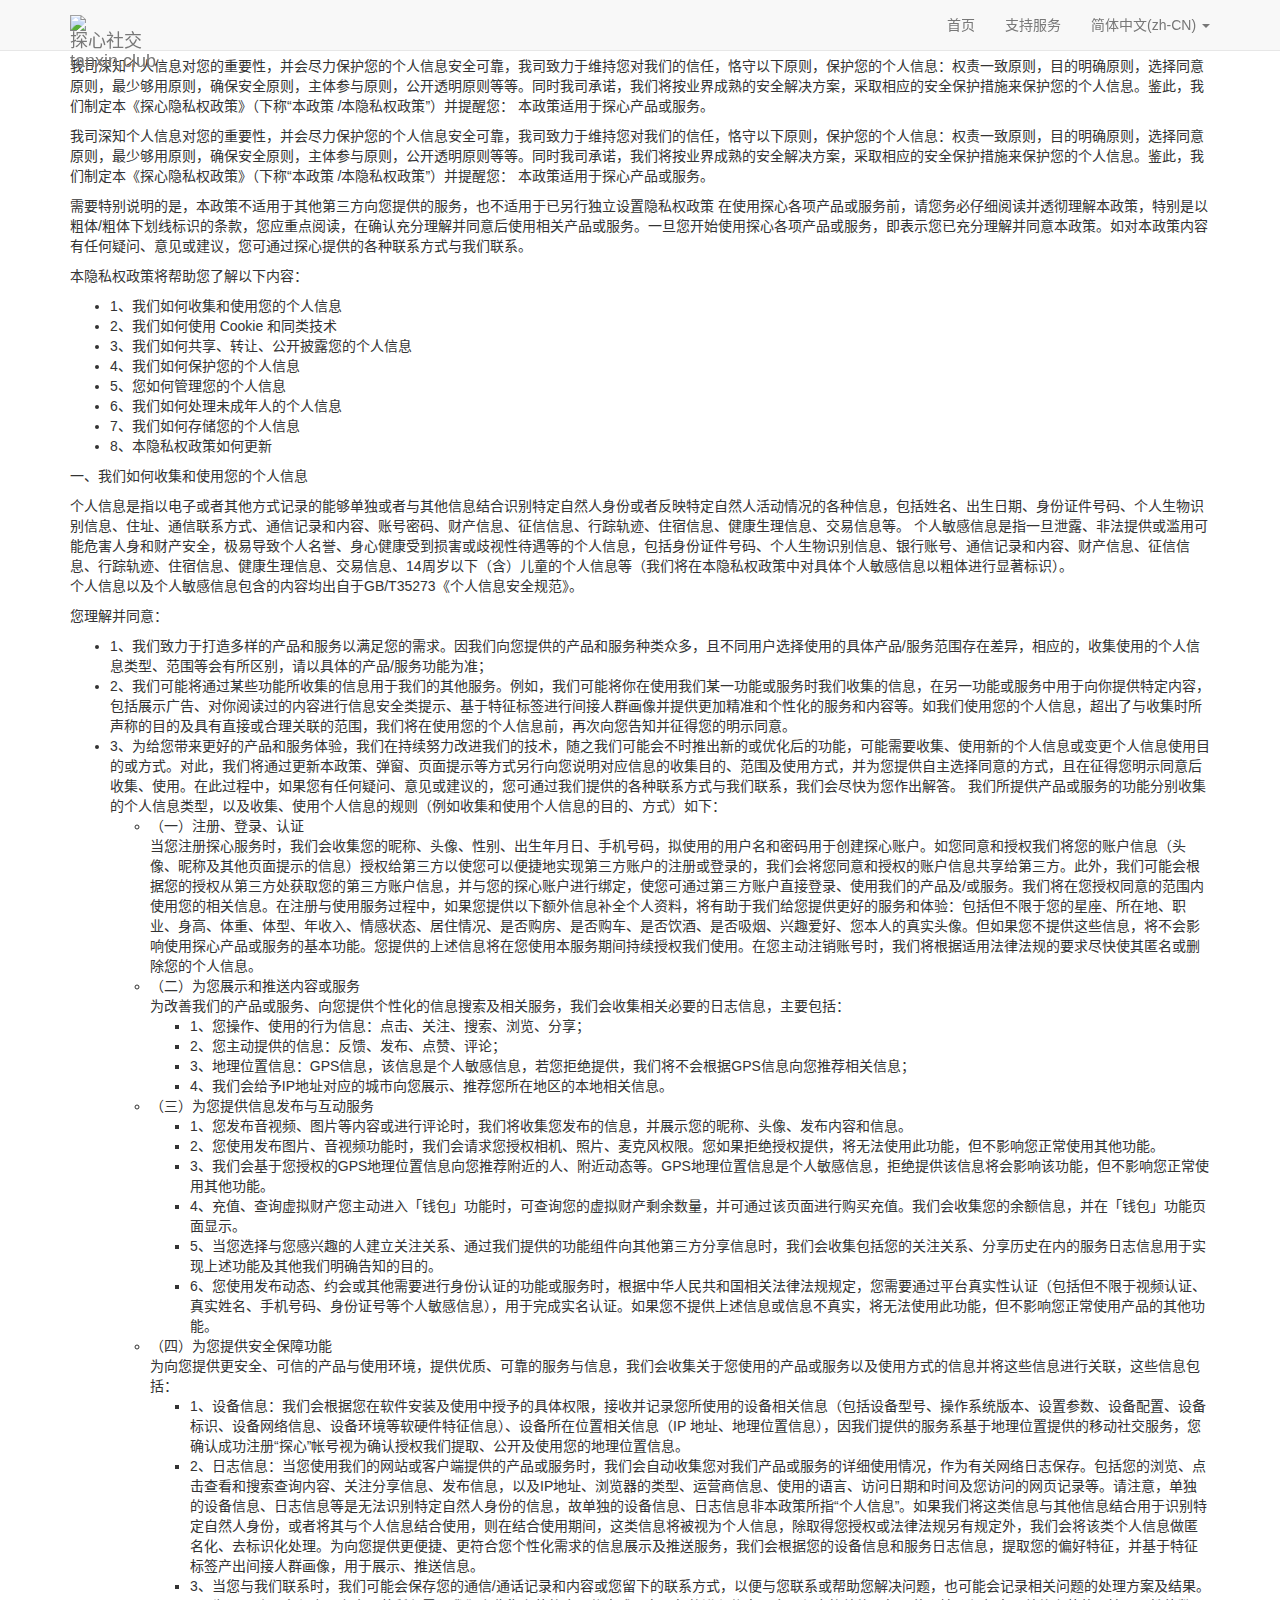
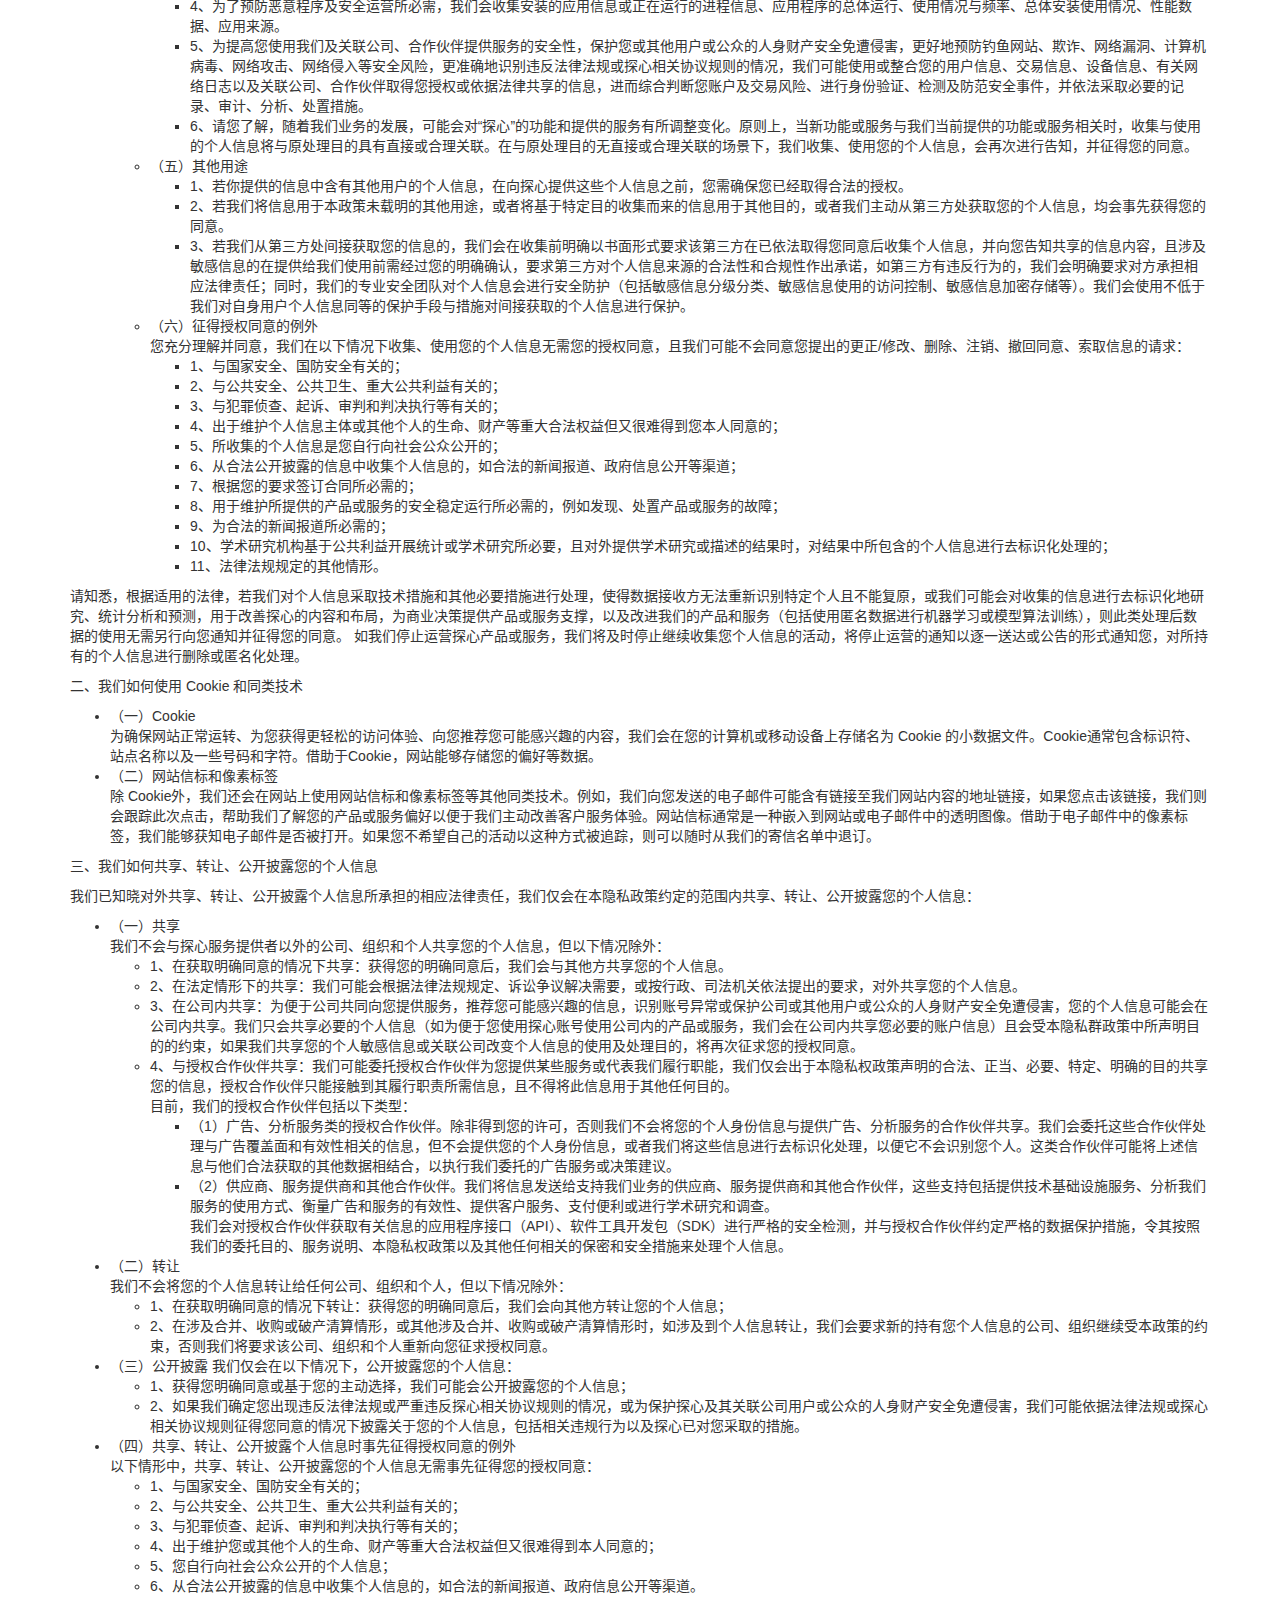
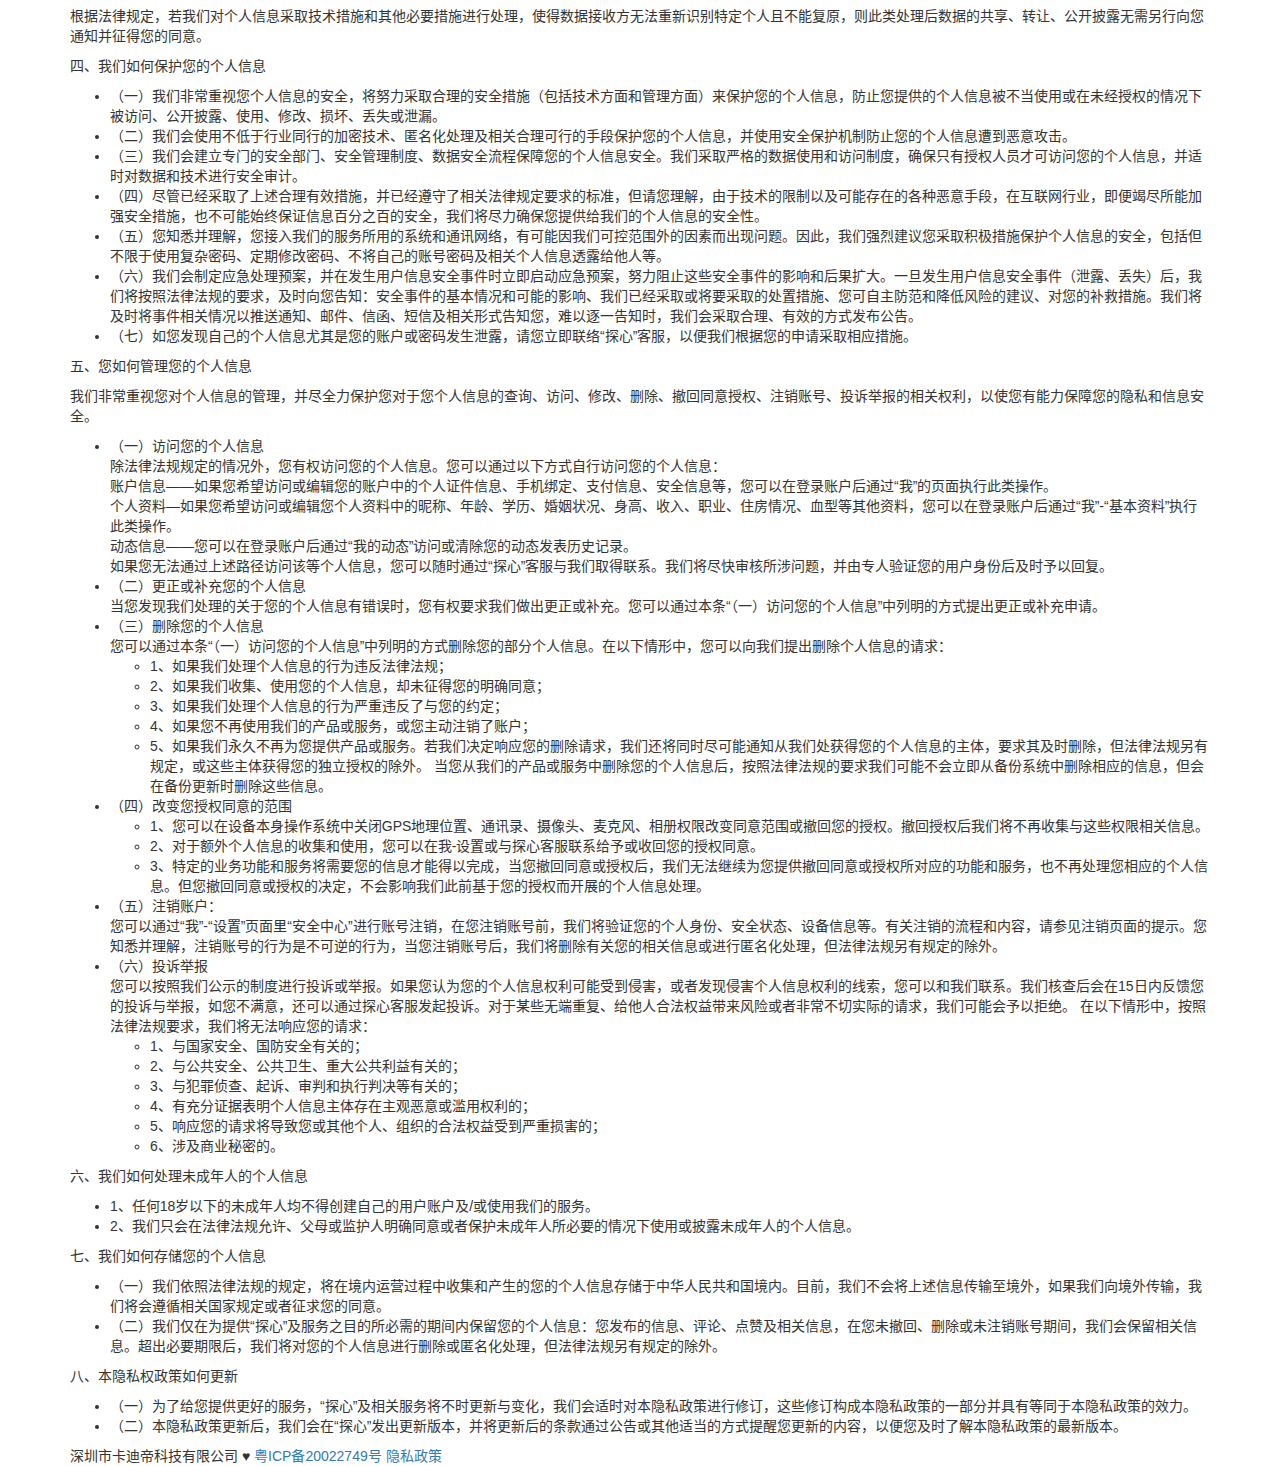
==== commit dbcd943e: "調整oss" ====
--- a/privacy.html
+++ b/privacy.html
@@ -21,16 +21,14 @@
     <meta name="description" content="探寻心跳的感觉" />
 
     <link
-      rel="stylesheet"
-      href="https://cdnjs.cloudflare.com/ajax/libs/twitter-bootstrap/3.3.7/css/bootstrap.min.css"
-    />
+      rel="stylesheet" href="src/css/bootstrap.min.css" />
     <!--[if lt IE 9]>
-      <script src="https://cdnjs.cloudflare.com/ajax/libs/html5shiv/3.7.3/html5shiv.min.js"></script>
-      <script src="https://cdnjs.cloudflare.com/ajax/libs/respond.js/1.4.2/respond.min.js"></script>
+      <script src="src/js/html5shiv.min.js"></script>
+      <script src="src/js/respond.min.js"></script>
     <![endif]-->
 
     <link rel="stylesheet" href="src/css/animate.min.css" />
-    <link rel="stylesheet" href="src/css/index.css?d=20200624" />
+    <link rel="stylesheet" href="src/css/index.min.css" />
   </head>
 
   <body>
@@ -52,7 +50,7 @@
               </button>
               <a class="navbar-brand" href="/">
                 <div class="logo">
-                  <img src="src/img/logoWhite.png" />
+                  <img src="https://tanxin-app.oss-cn-shenzhen.aliyuncs.com/website/cdn/img/logoWhite.png" />
                 </div>
                 <div class="logo-name">
                   <span class="main-name">探心社交</span>
@@ -372,8 +370,8 @@
         </div>
       </div>
     </footer>
-    <script src="https://code.jquery.com/jquery.js"></script>
-    <script src="https://cdnjs.cloudflare.com/ajax/libs/twitter-bootstrap/3.3.7/js/bootstrap.min.js"></script>
+    <script src="src/js/jquery.js"></script>
+    <script src="src/js/bootstrap.min.js"></script>
     <script>
         $(document).ready(function() {
           $(".dropdown-menu li a").click(function() {
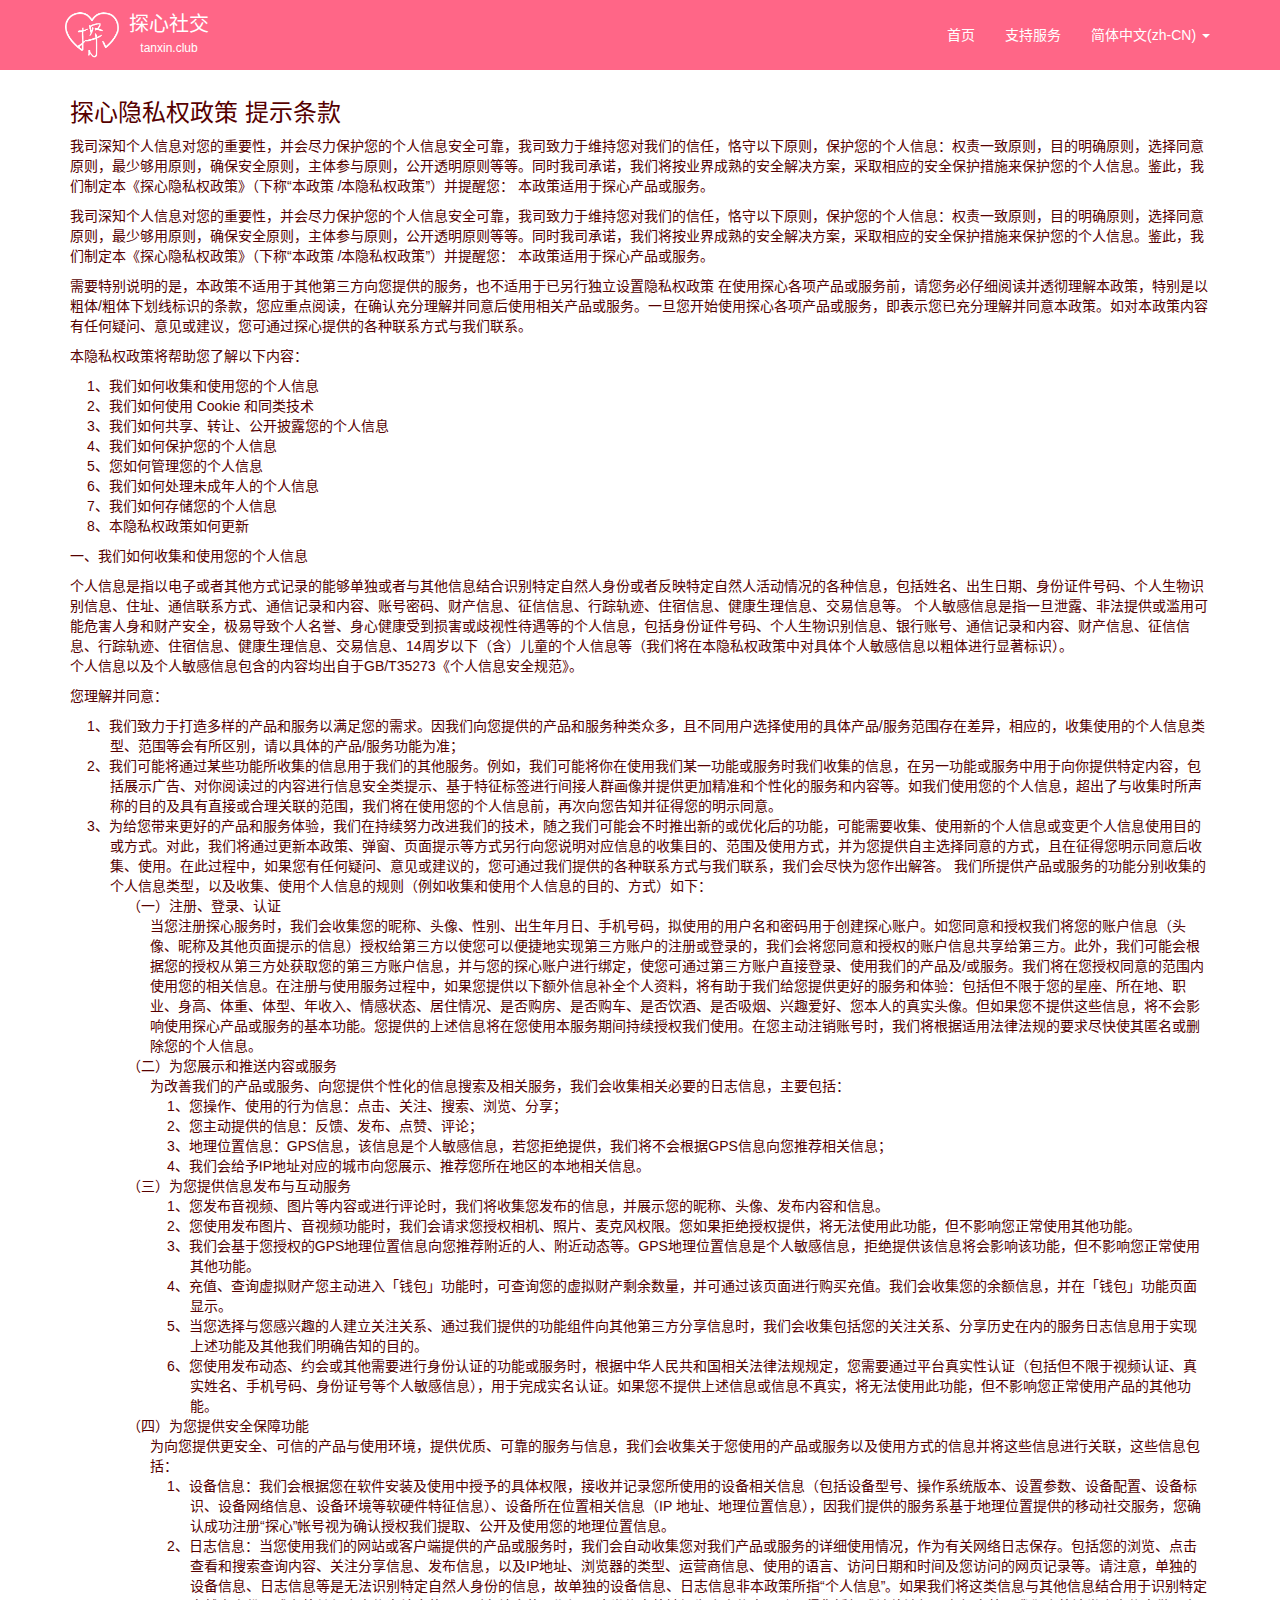
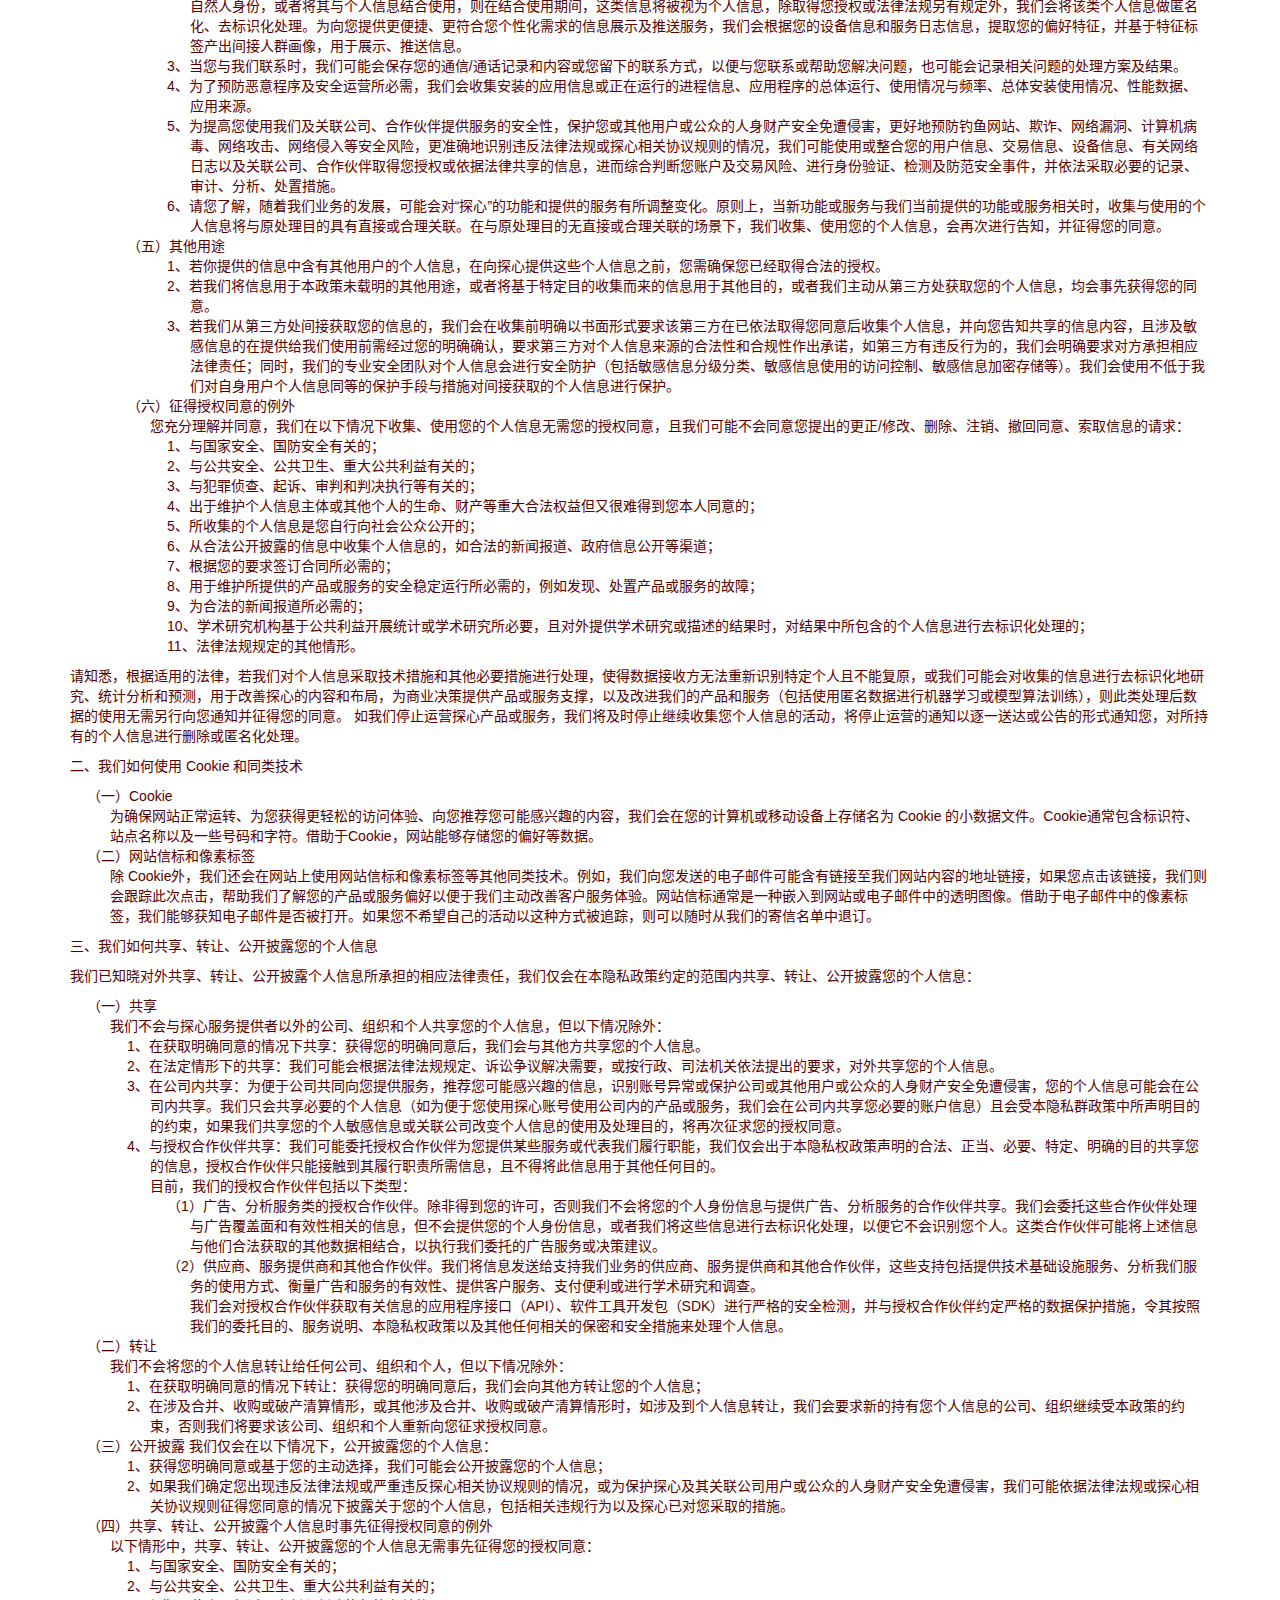
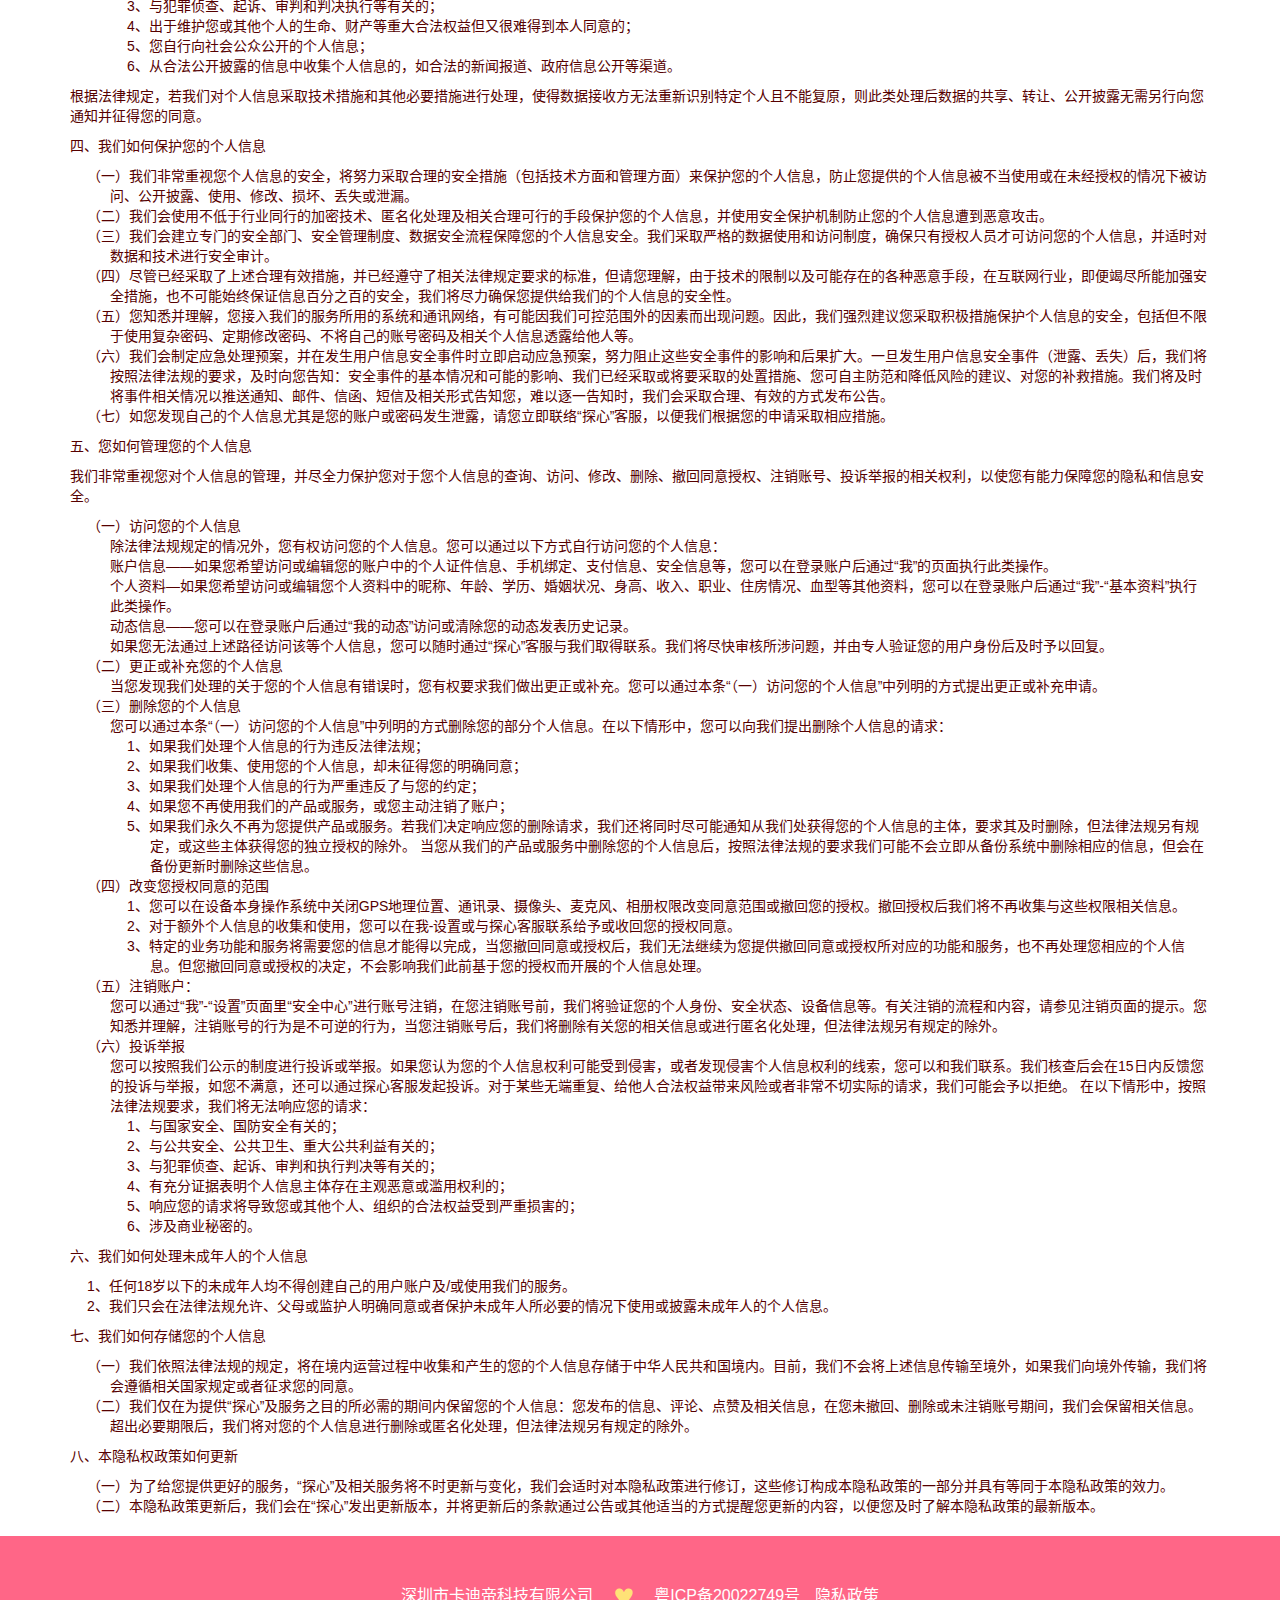
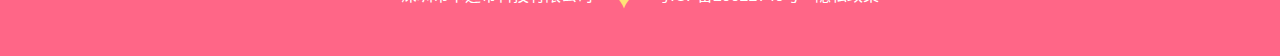
==== commit 3744d55a: "調整路徑" ====
--- a/privacy.html
+++ b/privacy.html
@@ -17,18 +17,22 @@
     <meta name="keywords" content="tanxin,探心社交,APP" />
     <meta name="apple-mobile-web-app-capable" content="yes" />
     <meta name="apple-mobile-web-app-status-bar-style" content="black" />
-    <link rel="icon" href="favicon.ico" />
+    <link rel="icon" href="icon192.png" sizes="192x192" type="image/png">
+    <link rel="apple-touch-icon" href="icon180.png" sizes="180x180">
+    <link rel="shortcut icon" href="icon64.ico">
     <meta name="description" content="探寻心跳的感觉" />
 
     <link
-      rel="stylesheet" href="src/css/bootstrap.min.css" />
+      rel="stylesheet"
+      href="src/css/bootstrap.min.css"
+    />
     <!--[if lt IE 9]>
       <script src="src/js/html5shiv.min.js"></script>
       <script src="src/js/respond.min.js"></script>
     <![endif]-->
 
     <link rel="stylesheet" href="src/css/animate.min.css" />
-    <link rel="stylesheet" href="src/css/index.min.css" />
+    <link rel="stylesheet" href="src/css/index.min.css?d=20200805" />
   </head>
 
   <body>
@@ -50,7 +54,7 @@
               </button>
               <a class="navbar-brand" href="/">
                 <div class="logo">
-                  <img src="https://tanxin-app.oss-cn-shenzhen.aliyuncs.com/website/cdn/img/logoWhite.png" />
+                  <img src="src/img/logoWhite.png" />
                 </div>
                 <div class="logo-name">
                   <span class="main-name">探心社交</span>
--- a/src/css/index.min.css
+++ b/src/css/index.min.css
@@ -0,0 +1 @@
+html{font-size: 10px;}body{font-family: sans-serif; background-color: #fff; font-size: 1.4rem; color:#560000;}.navbar-brand{width: auto; height: 70px; padding: 8px 0; border-bottom: 0px;}.navbar-default{background: #FF6687; border-bottom: 0px;}.navbar-toggle{margin-top: 20px;}.navbar-default .navbar-nav > li > a{color: #fff;}.navbar-default .navbar-nav > li > a:focus,.navbar-default .navbar-nav > li > a:hover{color: #FF6687; background-color: #FFE277;}.navbar-default .navbar-nav > .open > a,.navbar-default .navbar-nav > .open > a:focus,.navbar-default .navbar-nav > .open > a:hover{/* color: #FFE277; background: rgba(255, 255, 255, 0); */ color: #FF6687; background-color: #FFE277;}.navbar-default .navbar-toggle{border-color: #fff;}.navbar-default .navbar-toggle .icon-bar{background-color: #fff;}.navbar-default .navbar-toggle:focus,.navbar-default .navbar-toggle:hover{background-color: #fff;}.navbar-default .navbar-toggle:focus .icon-bar,.navbar-default .navbar-toggle:hover .icon-bar{background-color: #FF6687;}.dropdown-menu{background: none; background-color: #FFE277; box-shadow: none; border: 3px #FFE277 solid;}.dropdown-menu > li > a{/* color: #FFE277; */ color: #FF6687;}.dropdown-menu > li:hover{background: #FFE277;}.dropdown-menu > li > a:hover,.dropdown-menu > li > a:focus{color: #FF6687;}.dropdown-menu > li > a:focus,.dropdown-menu > li > a:hover{background: #FF6687; color:#FFE277;}.navbar-default .navbar-nav > .active > a,.navbar-default .navbar-nav > .active > a:focus,.navbar-default .navbar-nav > .active > a:hover{color: #FF6687; background-color: #FFE277;}.logo{float: left; width: 54px; height: 54px; margin: 0 0 0 10px;}.logo img{width: 100%; height: 100%;}.logo-name{float: left; display: block; width: 100px; height: 42px; text-align: center; font-size: 2rem; margin: 6px 0; color: #fff;}.sec-name{margin-top: 4px; font-size: 1.2rem;}.topArea{width: 100%; height: auto; background: #FF6687;}.topArea-img{position: relative; width: 100%; height: auto; padding: 77px 0 0; text-align: center;}.topArea-img img{width: 100%; height: auto; max-width: 600px;}.topArea-link-span > div{font-size: 2.8rem; color: #fff; width: 100%;}.topArea-logo{position: relative; margin: 160px auto 20px; width: 100%; text-align: center;}.topArea-logo img{max-width: 170px; max-height: 170px;}.topArea-link{width: 100%; text-align: center;}.topArea-link a,.topArea-link a:focus{width: 100%; max-width: 120px; height: 50px; font-size: 1.8rem; padding: 10px 15px; border: 2px #fff solid; color: #fff; text-align: center; text-decoration: none;}.topArea-link a:hover{background: #fff; border: 2px #FF6687 solid; color: #FF6687;}main{min-height: 770px; margin: 80px 10px 10px;}main .app-container{margin: 40px 0;}main .carousel-container{margin: 20px 0;}main .info-container{margin: 30px 0;}main .app-info{text-align: center;}main .app-mainTitle{font-size: 4rem; font-weight: bold;}main .app-secTitle{font-size: 2.5rem; margin-left: 10px;}main .typingCursor::after{content: ""; width: 2px; height: 2.6rem; margin-left: 5px; margin-bottom: 4px; display: inline-block; vertical-align: bottom; background-color: black; -webkit-animation: blink 0.7s infinite; -moz-animation: blink 0.7s infinite; animation: blink 0.7s infinite;}main .app-qrCode{display: block; margin: 10px auto 30px;}main .app-qrCode-img,main .app-qrCode-txt,main .app-downloadBtn,main .carousel-content{display: flex; align-items: center; justify-content: center;}main .app-qrCode-img img{width: 100%; height: 100%; max-width: 274px; max-height: 274px; padding: 15px; background: #fff; border-radius: 5px; box-shadow: 0 4px 8px 0 rgba(192, 130, 130, 0.2), 0 6px 20px 0 rgba(0, 0, 0, 0.19);}main .app-qrCode-txt{font-size: 1.2rem; margin: -19px 0 0;}main .app-download{margin: 130px 0;}main .app-downloadBtn{height: 60px; background: #FF6687; color: #fff; border-radius: 30px; cursor: pointer; margin-top: 15px; transition: 0.2s;}main .app-downloadBtn:hover,main .app-downloadBtn:focus{background: #FFE277; color: #FF6687; transform: scale(1.05);}main .app-download-txt{font-size: 2.4rem; margin-left: 10px; font-weight: bold;}main .carousel-mask{position: absolute; width: 300px; height: 607px; z-index: 0;}main .carousel-mask img{width: 100%;}main .info-img{left: 0; width: 100%; height: auto; max-width: 400px; max-height: 400px; text-align: center; margin: 0 auto; /* -webkit-animation: move 2s; -moz-animation: move 2s; animation: move 2s; */}main .info-img img{width: 100%; height: auto; border-radius: 20px;}main .info-container-txt{font-size: 2rem; display: flex; align-items: center; justify-content: center; height: 100%; max-height: 400px;}main .info-container-txt h2{font-size: 3rem; font-weight: bold;}main .privacy-container{margin: 70px auto 0; font-size: 1.4rem;}main .privacy-container ul li{list-style-type: none; text-indent: -23px;}main .support-container{margin: 20% auto 0;}main .support-container h3,main .support-container h4{font-weight: 500;}main .support-container p a{text-decoration: none; color: #FF6687;}main .support-container p a:hover,main .support-container p a:focus,main .support-container p a:active{text-decoration: none; color: #FFE277;}footer{position: relative; display: flex; align-items: center; width: 100%; height: 120px; bottom: 0; text-align: center; background-color: #FF6687; color: #fff;}footer a{color: #fff;}footer a:focus,footer a:hover{color: #FFE277; text-decoration: none; cursor: pointer;}footer .bottom-bar{display: flex; align-items: center; justify-content: center; width: 100%;}footer span{font-size: 1.6rem;}footer .heart{font-size: 3.5rem; color: #FFE277; margin: 0px 20px;}footer .footer-privacy{margin-left: 10px;}#weixin-tip{display: none; position: fixed; left: 0; top: 0; bottom: 0; background: rgba(0, 0, 0, 0.8); filter: alpha(opacity=80); height: 100%; width: 100%; z-index: 9999;}#live_img{width: 90%; height: auto; margin: 10px 5% 0;}@media (min-width: 768px){.navbar-nav > li > a{padding-top: 25px; padding-bottom: 25px;}}@media (max-width: 1199px){html{font-size: 9px;} main .app-download{margin: 30px 0;}}@media (max-width: 991px){html{font-size: 7px;} .topArea-logo{position: relative; margin: 130px auto 10px; width: 100%; text-align: center;} .topArea-logo img{max-width: 150px; max-height: 150px;} main .app-download{margin: 30px 0;}}@media (max-width: 767px){html{font-size: 8px;} .navbar-default .navbar-nav .open .dropdown-menu > li > a{color: #FFE277;} main{min-height: auto; margin: 10px 10px 10px;} main .app-container{margin: 50px 0;} main .info-container-txt{align-items: stretch; justify-content: center; max-height: 280px;} footer .footer-icp, footer .footer-privacy{display: block;} footer .footer-privacy{margin-left: 0px;}}@media (max-width: 540px){html{font-size: 6.5px;} main{min-height: calc(100vh - 140px); margin: 10px 10px 10px;} main .app-container{margin: 30px 0;} main .app-download{margin: 0px;} main .info-container{margin: 20px 0 0;} main .info-container-txt{align-items: stretch; justify-content: center; max-height: 210px;} main .support-container{margin: 40% auto 0;}}@media (orientation: portrait) and (orientation: landscape){#weixin-tip{width:100%; height:100vh;}}@-webkit-keyframes blink{0%{opacity: 1;} 50%{opacity: 0;} 100%{opacity: 1;}}@-moz-keyframes blink{0%{opacity: 1;} 50%{opacity: 0;} 100%{opacity: 1;}}@keyframes blink{0%{opacity: 1;} 50%{opacity: 0;} 100%{opacity: 1;}}@-webkit-keyframes move{0%{transform: scale(0.1); opacity: 0;} 60%{transform: scale(1.2); opacity: 1;} 100%{transform: scale(1);}}@-moz-keyframes move{0%{transform: scale(0.1); opacity: 0;} 60%{transform: scale(1.2); opacity: 1;} 100%{transform: scale(1);}}@keyframes move{0%{transform: scale(0.1); opacity: 0;} 60%{transform: scale(1.2); opacity: 1;} 100%{transform: scale(1);}}.animation__delay__1s{animation-delay: 1s;}.animation__delay__2s{animation-delay: 2s;}.animation__delay__3s{animation-delay: 3s;}.animation__delay__4s{animation-delay: 4s;}.animation__delay__5s{animation-delay: 5s;}/* Absolute Center Spinner */.loading{position: fixed; z-index: 9999; height: 2em; width: 2em; overflow: visible; margin: auto; top: 0; left: 0; bottom: 0; right: 0;}/* Transparent Overlay */.loading:before{content: ""; display: block; position: fixed; top: 0; left: 0; width: 100%; height: 100%; background-color: rgba(0, 0, 0, 0.3);}/* :not(:required) hides these rules from IE9 and below */.loading:not(:required){/* hide "loading..." text */ font: 0/0 a; color: transparent; text-shadow: none; background-color: transparent; border: 0;}.loading:not(:required):after{content: ""; display: block; font-size: 10px; width: 1em; height: 1em; margin-top: -0.5em; -webkit-animation: spinner 1500ms infinite linear; -moz-animation: spinner 1500ms infinite linear; -ms-animation: spinner 1500ms infinite linear; -o-animation: spinner 1500ms infinite linear; animation: spinner 1500ms infinite linear; border-radius: 0.5em; -webkit-box-shadow: rgba(0, 0, 0, 0.75) 1.5em 0 0 0, rgba(0, 0, 0, 0.75) 1.1em 1.1em 0 0, rgba(0, 0, 0, 0.75) 0 1.5em 0 0, rgba(0, 0, 0, 0.75) -1.1em 1.1em 0 0, rgba(0, 0, 0, 0.5) -1.5em 0 0 0, rgba(0, 0, 0, 0.5) -1.1em -1.1em 0 0, rgba(0, 0, 0, 0.75) 0 -1.5em 0 0, rgba(0, 0, 0, 0.75) 1.1em -1.1em 0 0; box-shadow: rgba(0, 0, 0, 0.75) 1.5em 0 0 0, rgba(0, 0, 0, 0.75) 1.1em 1.1em 0 0, rgba(0, 0, 0, 0.75) 0 1.5em 0 0, rgba(0, 0, 0, 0.75) -1.1em 1.1em 0 0, rgba(0, 0, 0, 0.75) -1.5em 0 0 0, rgba(0, 0, 0, 0.75) -1.1em -1.1em 0 0, rgba(0, 0, 0, 0.75) 0 -1.5em 0 0, rgba(0, 0, 0, 0.75) 1.1em -1.1em 0 0;}/* Animation */@-webkit-keyframes spinner{0%{-webkit-transform: rotate(0deg); -moz-transform: rotate(0deg); -ms-transform: rotate(0deg); -o-transform: rotate(0deg); transform: rotate(0deg);} 100%{-webkit-transform: rotate(360deg); -moz-transform: rotate(360deg); -ms-transform: rotate(360deg); -o-transform: rotate(360deg); transform: rotate(360deg);}}@-moz-keyframes spinner{0%{-webkit-transform: rotate(0deg); -moz-transform: rotate(0deg); -ms-transform: rotate(0deg); -o-transform: rotate(0deg); transform: rotate(0deg);} 100%{-webkit-transform: rotate(360deg); -moz-transform: rotate(360deg); -ms-transform: rotate(360deg); -o-transform: rotate(360deg); transform: rotate(360deg);}}@-o-keyframes spinner{0%{-webkit-transform: rotate(0deg); -moz-transform: rotate(0deg); -ms-transform: rotate(0deg); -o-transform: rotate(0deg); transform: rotate(0deg);} 100%{-webkit-transform: rotate(360deg); -moz-transform: rotate(360deg); -ms-transform: rotate(360deg); -o-transform: rotate(360deg); transform: rotate(360deg);}}@keyframes spinner{0%{-webkit-transform: rotate(0deg); -moz-transform: rotate(0deg); -ms-transform: rotate(0deg); -o-transform: rotate(0deg); transform: rotate(0deg);} 100%{-webkit-transform: rotate(360deg); -moz-transform: rotate(360deg); -ms-transform: rotate(360deg); -o-transform: rotate(360deg); transform: rotate(360deg);}}